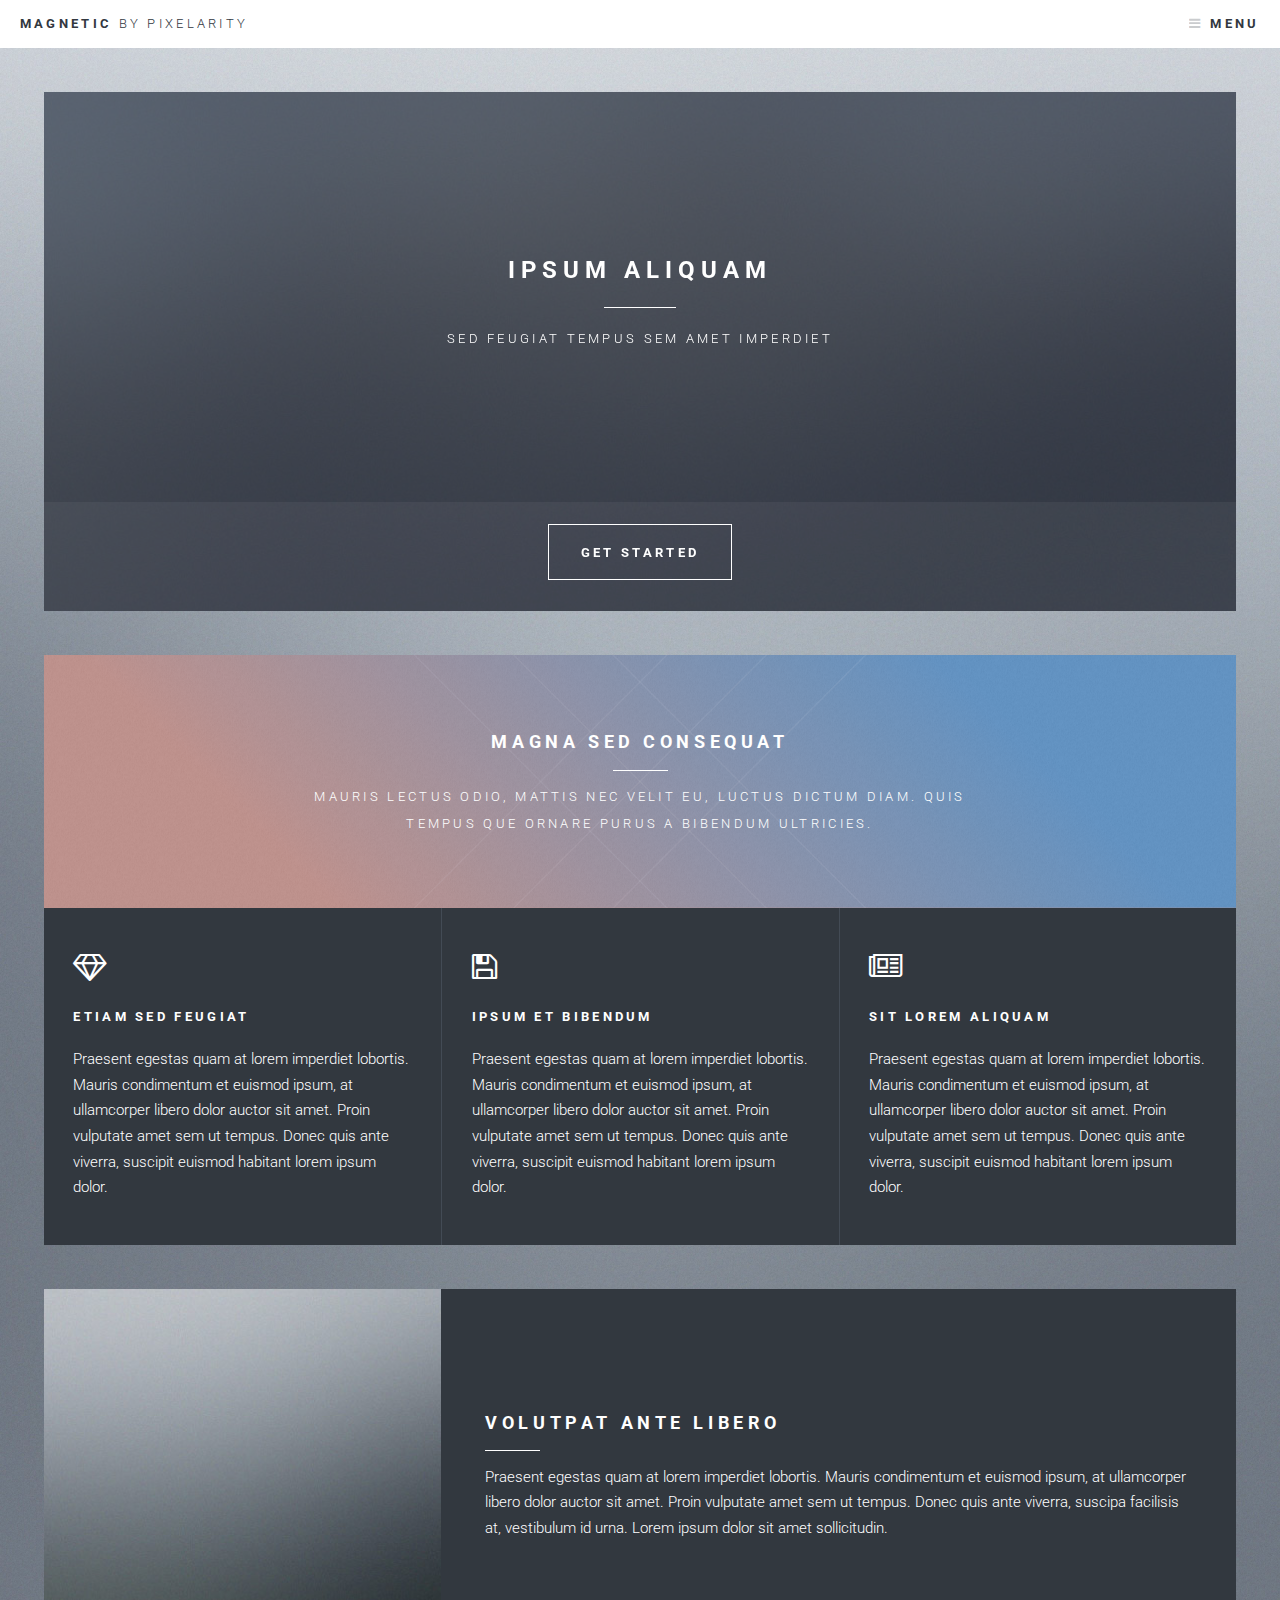
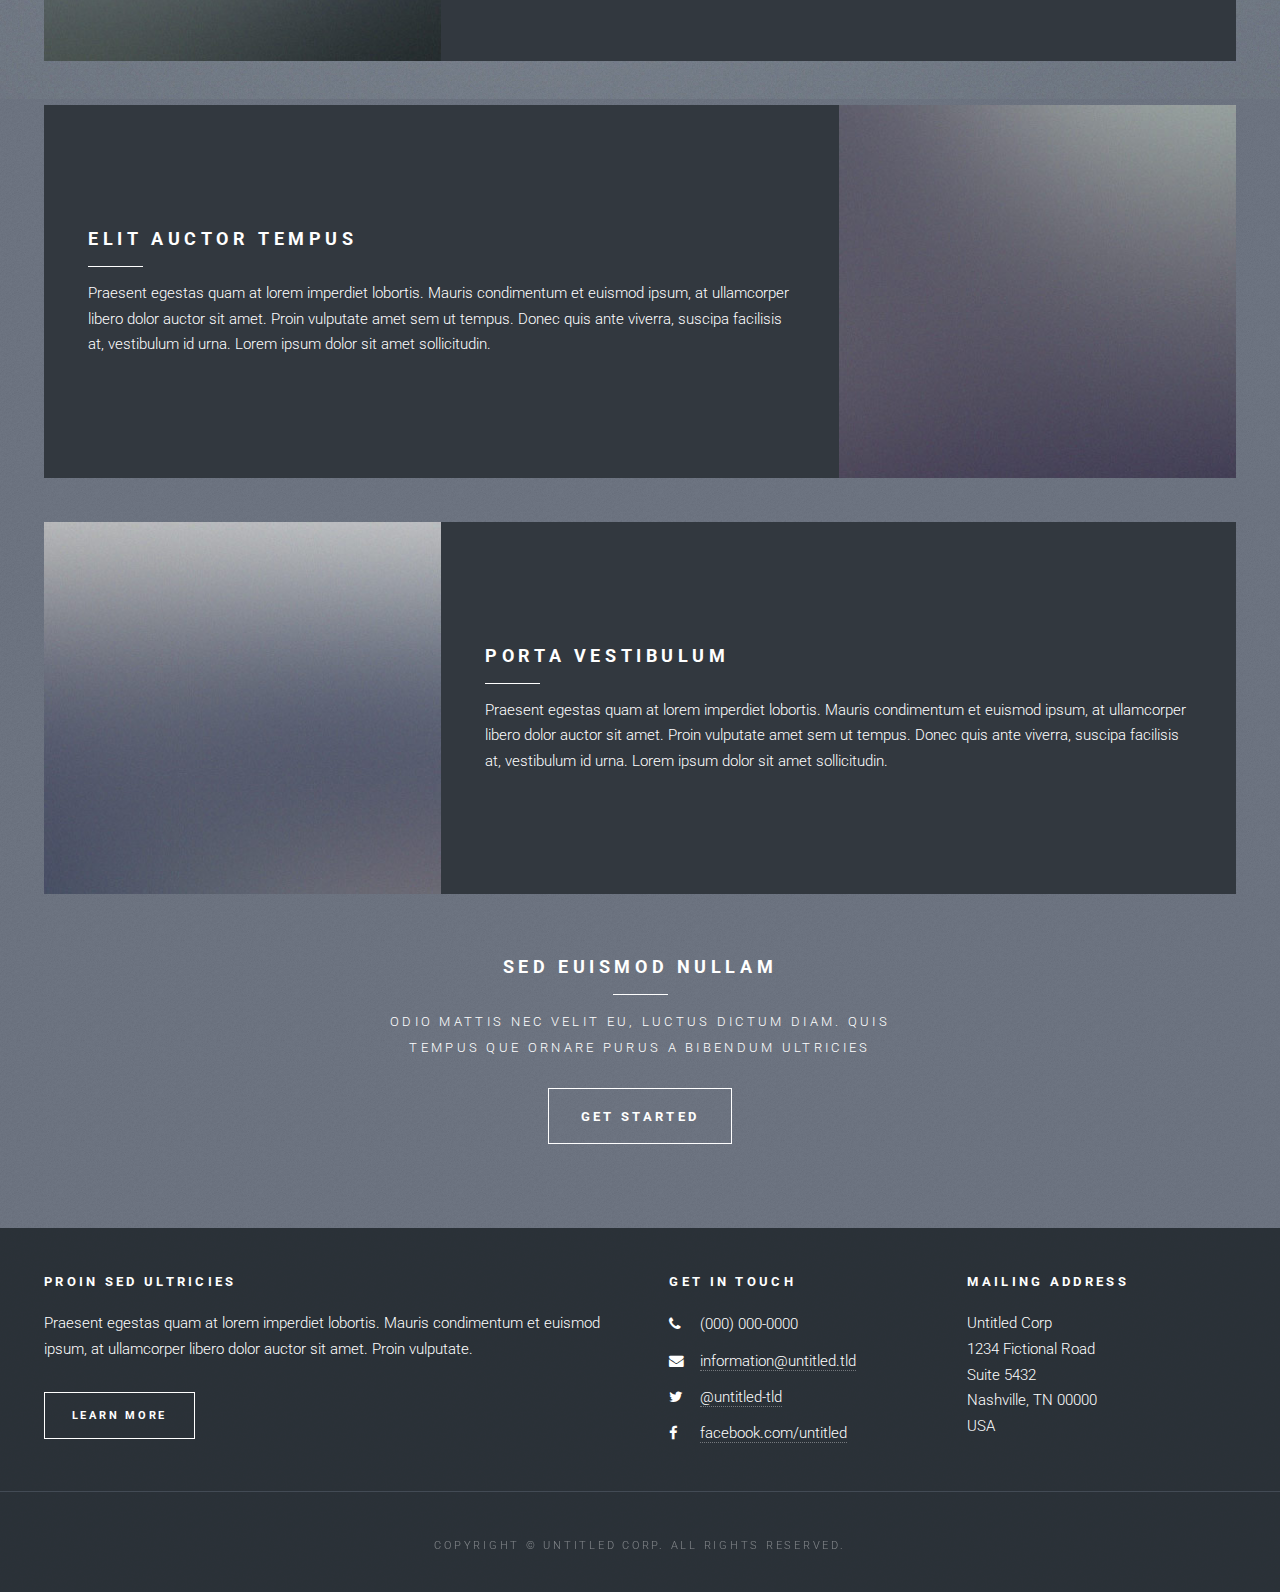
==== index.html @ cba14bc0 "initial commit" ====
<!DOCTYPE HTML>
<!--
	Magnetic by Pixelarity
	pixelarity.com | hello@pixelarity.com
	License: pixelarity.com/license
-->
<html>
	<head>
		<title>Untitled</title>
		<meta charset="utf-8" />
		<meta name="viewport" content="width=device-width, initial-scale=1" />
		<!--[if lte IE 8]><script src="assets/js/ie/html5shiv.js"></script><![endif]-->
		<link rel="stylesheet" href="assets/css/main.css" />
		<!--[if lte IE 8]><link rel="stylesheet" href="assets/css/ie8.css" /><![endif]-->
		<!--[if lte IE 9]><link rel="stylesheet" href="assets/css/ie9.css" /><![endif]-->
	</head>
	<body id="top">

		<!-- Page Wrapper -->
			<div id="page-wrapper">

				<!-- Header -->
					<header id="header">
						<h1><a href="index.html">Magnetic <span>by Pixelarity</span></a></h1>
						<nav>
							<a href="#menu">Menu</a>
						</nav>
					</header>

				<!-- Menu -->
					<nav id="menu">
						<div class="inner">
							<h2>Menu</h2>
							<ul class="links">
								<li><a href="index.html">Home</a></li>
								<li><a href="generic.html">Generic</a></li>
								<li><a href="elements.html">Elements</a></li>
								<li><a href="#">Log In</a></li>
								<li><a href="#">Sign Up</a></li>
							</ul>
						</div>
					</nav>

				<!-- Main -->
					<div id="main">

						<!-- Banner -->
							<section id="banner">
								<header>
									<h2>Ipsum aliquam</h2>
									<p>Sed feugiat tempus sem amet imperdiet</p>
								</header>
								<footer>
									<ul class="actions">
										<li><a href="#" class="button big">Get Started</a></li>
									</ul>
								</footer>
							</section>

						<!-- One -->
							<section id="one" class="features">
								<header class="major">
									<h2>Magna sed consequat</h2>
									<p>Mauris lectus odio, mattis nec velit eu, luctus dictum diam. Quis<br />
									tempus que ornare purus a bibendum ultricies.</p>
								</header>
								<div class="content">
									<section class="feature">
										<span class="icon major fa-diamond"></span>
										<h3>Etiam sed feugiat</h3>
										<p>Praesent egestas quam at lorem imperdiet lobortis. Mauris condimentum et euismod ipsum, at ullamcorper libero dolor auctor sit amet. Proin vulputate amet sem ut tempus. Donec quis ante viverra, suscipit euismod habitant lorem ipsum dolor.</p>
									</section>
									<section class="feature">
										<span class="icon major fa-save"></span>
										<h3>Ipsum et bibendum</h3>
										<p>Praesent egestas quam at lorem imperdiet lobortis. Mauris condimentum et euismod ipsum, at ullamcorper libero dolor auctor sit amet. Proin vulputate amet sem ut tempus. Donec quis ante viverra, suscipit euismod habitant lorem ipsum dolor.</p>
									</section>
									<section class="feature">
										<span class="icon major fa-newspaper-o"></span>
										<h3>Sit lorem aliquam</h3>
										<p>Praesent egestas quam at lorem imperdiet lobortis. Mauris condimentum et euismod ipsum, at ullamcorper libero dolor auctor sit amet. Proin vulputate amet sem ut tempus. Donec quis ante viverra, suscipit euismod habitant lorem ipsum dolor.</p>
									</section>
								</div>
							</section>

						<!-- Two -->
							<section id="two" class="spotlight">
								<div class="image"><img src="images/pic01.jpg" alt="" /></div><div class="content">
									<h2>Volutpat ante libero</h2>
									<p>Praesent egestas quam at lorem imperdiet lobortis. Mauris condimentum et euismod ipsum, at ullamcorper libero dolor auctor sit amet. Proin vulputate amet sem ut tempus. Donec quis ante viverra, suscipa facilisis at, vestibulum id urna. Lorem ipsum dolor sit amet sollicitudin.</p>
								</div>
							</section>

						<!-- Three -->
							<section id="three" class="spotlight alt">
								<div class="image"><img src="images/pic02.jpg" alt="" /></div><div class="content">
									<h2>Elit auctor tempus</h2>
									<p>Praesent egestas quam at lorem imperdiet lobortis. Mauris condimentum et euismod ipsum, at ullamcorper libero dolor auctor sit amet. Proin vulputate amet sem ut tempus. Donec quis ante viverra, suscipa facilisis at, vestibulum id urna. Lorem ipsum dolor sit amet sollicitudin.</p>
								</div>
							</section>

						<!-- Four -->
							<section id="four" class="spotlight">
								<div class="image"><img src="images/pic03.jpg" alt="" /></div><div class="content">
									<h2>Porta vestibulum</h2>
									<p>Praesent egestas quam at lorem imperdiet lobortis. Mauris condimentum et euismod ipsum, at ullamcorper libero dolor auctor sit amet. Proin vulputate amet sem ut tempus. Donec quis ante viverra, suscipa facilisis at, vestibulum id urna. Lorem ipsum dolor sit amet sollicitudin.</p>
								</div>
							</section>

						<!-- Five -->
							<section id="five" class="cta">
								<header>
									<h2>Sed euismod nullam</h2>
									<p>Odio mattis nec velit eu, luctus dictum diam. Quis<br />
									tempus que ornare purus a bibendum ultricies</p>
								</header>
								<ul class="actions">
									<li><a href="#" class="button big">Get Started</a></li>
								</ul>
							</section>

					</div>

				<!-- Footer -->
					<section id="footer">
						<div class="inner">
							<section class="about">
								<h3>Proin sed ultricies</h3>
								<p>Praesent egestas quam at lorem imperdiet lobortis. Mauris condimentum et euismod ipsum, at ullamcorper libero dolor auctor sit amet. Proin vulputate.</p>
								<ul class="actions">
									<li><a href="#" class="button">Learn More</a></li>
								</ul>
							</section>
							<section>
								<h3>Get in Touch</h3>
								<ul class="contact">
									<li class="fa-phone">(000) 000-0000</li>
									<li class="fa-envelope"><a href="#">information@untitled.tld</a></li>
									<li class="fa-twitter"><a href="#">@untitled-tld</a></li>
									<li class="fa-facebook"><a href="#">facebook.com/untitled</a></li>
								</ul>
							</section>
							<section>
								<h3>Mailing Address</h3>
								<p>Untitled Corp<br />
								1234 Fictional Road<br />
								Suite 5432<br />
								Nashville, TN 00000<br />
								USA</p>
							</section>
						</div>
						<div class="copyright">
							<p>Copyright &copy; Untitled Corp. All rights reserved.</p>
						</div>
					</section>

			</div>

		<!-- Scripts -->
			<script src="assets/js/jquery.min.js"></script>
			<script src="assets/js/skel.min.js"></script>
			<script src="assets/js/util.js"></script>
			<!--[if lte IE 8]><script src="assets/js/ie/respond.min.js"></script><![endif]-->
			<script src="assets/js/main.js"></script>

	</body>
</html>
---- assets/css/main.css ----
@import url(font-awesome.min.css);
@import url("https://fonts.googleapis.com/css?family=Roboto:300,700,300italic,700italic");

/*
	Magnetic by Pixelarity
	pixelarity.com | hello@pixelarity.com
	License: pixelarity.com/license
*/

/* Reset */

	html, body, div, span, applet, object, iframe, h1, h2, h3, h4, h5, h6, p, blockquote, pre, a, abbr, acronym, address, big, cite, code, del, dfn, em, img, ins, kbd, q, s, samp, small, strike, strong, sub, sup, tt, var, b, u, i, center, dl, dt, dd, ol, ul, li, fieldset, form, label, legend, table, caption, tbody, tfoot, thead, tr, th, td, article, aside, canvas, details, embed, figure, figcaption, footer, header, hgroup, menu, nav, output, ruby, section, summary, time, mark, audio, video {
		margin: 0;
		padding: 0;
		border: 0;
		font-size: 100%;
		font: inherit;
		vertical-align: baseline;
	}

	article, aside, details, figcaption, figure, footer, header, hgroup, menu, nav, section {
		display: block;
	}

	body {
		line-height: 1;
	}

	ol, ul {
		list-style: none;
	}

	blockquote, q {
		quotes: none;
	}

	blockquote:before, blockquote:after, q:before, q:after {
		content: '';
		content: none;
	}

	table {
		border-collapse: collapse;
		border-spacing: 0;
	}

	body {
		-webkit-text-size-adjust: none;
	}

/* Box Model */

	*, *:before, *:after {
		-moz-box-sizing: border-box;
		-webkit-box-sizing: border-box;
		box-sizing: border-box;
	}

/* Grid */

	.row {
		border-bottom: solid 1px transparent;
		-moz-box-sizing: border-box;
		-webkit-box-sizing: border-box;
		box-sizing: border-box;
	}

	.row > * {
		float: left;
		-moz-box-sizing: border-box;
		-webkit-box-sizing: border-box;
		box-sizing: border-box;
	}

	.row:after, .row:before {
		content: '';
		display: block;
		clear: both;
		height: 0;
	}

	.row.uniform > * > :first-child {
		margin-top: 0;
	}

	.row.uniform > * > :last-child {
		margin-bottom: 0;
	}

	.row.\30 \25 > * {
		padding: 0 0 0 0em;
	}

	.row.\30 \25 {
		margin: 0 0 -1px 0em;
	}

	.row.uniform.\30 \25 > * {
		padding: 0em 0 0 0em;
	}

	.row.uniform.\30 \25 {
		margin: 0em 0 -1px 0em;
	}

	.row > * {
		padding: 0 0 0 1.75em;
	}

	.row {
		margin: 0 0 -1px -1.75em;
	}

	.row.uniform > * {
		padding: 1.75em 0 0 1.75em;
	}

	.row.uniform {
		margin: -1.75em 0 -1px -1.75em;
	}

	.row.\32 00\25 > * {
		padding: 0 0 0 3.5em;
	}

	.row.\32 00\25 {
		margin: 0 0 -1px -3.5em;
	}

	.row.uniform.\32 00\25 > * {
		padding: 3.5em 0 0 3.5em;
	}

	.row.uniform.\32 00\25 {
		margin: -3.5em 0 -1px -3.5em;
	}

	.row.\31 50\25 > * {
		padding: 0 0 0 2.625em;
	}

	.row.\31 50\25 {
		margin: 0 0 -1px -2.625em;
	}

	.row.uniform.\31 50\25 > * {
		padding: 2.625em 0 0 2.625em;
	}

	.row.uniform.\31 50\25 {
		margin: -2.625em 0 -1px -2.625em;
	}

	.row.\35 0\25 > * {
		padding: 0 0 0 0.875em;
	}

	.row.\35 0\25 {
		margin: 0 0 -1px -0.875em;
	}

	.row.uniform.\35 0\25 > * {
		padding: 0.875em 0 0 0.875em;
	}

	.row.uniform.\35 0\25 {
		margin: -0.875em 0 -1px -0.875em;
	}

	.row.\32 5\25 > * {
		padding: 0 0 0 0.4375em;
	}

	.row.\32 5\25 {
		margin: 0 0 -1px -0.4375em;
	}

	.row.uniform.\32 5\25 > * {
		padding: 0.4375em 0 0 0.4375em;
	}

	.row.uniform.\32 5\25 {
		margin: -0.4375em 0 -1px -0.4375em;
	}

	.\31 2u, .\31 2u\24 {
		width: 100%;
		clear: none;
		margin-left: 0;
	}

	.\31 1u, .\31 1u\24 {
		width: 91.6666666667%;
		clear: none;
		margin-left: 0;
	}

	.\31 0u, .\31 0u\24 {
		width: 83.3333333333%;
		clear: none;
		margin-left: 0;
	}

	.\39 u, .\39 u\24 {
		width: 75%;
		clear: none;
		margin-left: 0;
	}

	.\38 u, .\38 u\24 {
		width: 66.6666666667%;
		clear: none;
		margin-left: 0;
	}

	.\37 u, .\37 u\24 {
		width: 58.3333333333%;
		clear: none;
		margin-left: 0;
	}

	.\36 u, .\36 u\24 {
		width: 50%;
		clear: none;
		margin-left: 0;
	}

	.\35 u, .\35 u\24 {
		width: 41.6666666667%;
		clear: none;
		margin-left: 0;
	}

	.\34 u, .\34 u\24 {
		width: 33.3333333333%;
		clear: none;
		margin-left: 0;
	}

	.\33 u, .\33 u\24 {
		width: 25%;
		clear: none;
		margin-left: 0;
	}

	.\32 u, .\32 u\24 {
		width: 16.6666666667%;
		clear: none;
		margin-left: 0;
	}

	.\31 u, .\31 u\24 {
		width: 8.3333333333%;
		clear: none;
		margin-left: 0;
	}

	.\31 2u\24 + *,
	.\31 1u\24 + *,
	.\31 0u\24 + *,
	.\39 u\24 + *,
	.\38 u\24 + *,
	.\37 u\24 + *,
	.\36 u\24 + *,
	.\35 u\24 + *,
	.\34 u\24 + *,
	.\33 u\24 + *,
	.\32 u\24 + *,
	.\31 u\24 + * {
		clear: left;
	}

	.\-11u {
		margin-left: 91.66667%;
	}

	.\-10u {
		margin-left: 83.33333%;
	}

	.\-9u {
		margin-left: 75%;
	}

	.\-8u {
		margin-left: 66.66667%;
	}

	.\-7u {
		margin-left: 58.33333%;
	}

	.\-6u {
		margin-left: 50%;
	}

	.\-5u {
		margin-left: 41.66667%;
	}

	.\-4u {
		margin-left: 33.33333%;
	}

	.\-3u {
		margin-left: 25%;
	}

	.\-2u {
		margin-left: 16.66667%;
	}

	.\-1u {
		margin-left: 8.33333%;
	}

	@media screen and (max-width: 1680px) {

		.row > * {
			padding: 0 0 0 1.75em;
		}

		.row {
			margin: 0 0 -1px -1.75em;
		}

		.row.uniform > * {
			padding: 1.75em 0 0 1.75em;
		}

		.row.uniform {
			margin: -1.75em 0 -1px -1.75em;
		}

		.row.\32 00\25 > * {
			padding: 0 0 0 3.5em;
		}

		.row.\32 00\25 {
			margin: 0 0 -1px -3.5em;
		}

		.row.uniform.\32 00\25 > * {
			padding: 3.5em 0 0 3.5em;
		}

		.row.uniform.\32 00\25 {
			margin: -3.5em 0 -1px -3.5em;
		}

		.row.\31 50\25 > * {
			padding: 0 0 0 2.625em;
		}

		.row.\31 50\25 {
			margin: 0 0 -1px -2.625em;
		}

		.row.uniform.\31 50\25 > * {
			padding: 2.625em 0 0 2.625em;
		}

		.row.uniform.\31 50\25 {
			margin: -2.625em 0 -1px -2.625em;
		}

		.row.\35 0\25 > * {
			padding: 0 0 0 0.875em;
		}

		.row.\35 0\25 {
			margin: 0 0 -1px -0.875em;
		}

		.row.uniform.\35 0\25 > * {
			padding: 0.875em 0 0 0.875em;
		}

		.row.uniform.\35 0\25 {
			margin: -0.875em 0 -1px -0.875em;
		}

		.row.\32 5\25 > * {
			padding: 0 0 0 0.4375em;
		}

		.row.\32 5\25 {
			margin: 0 0 -1px -0.4375em;
		}

		.row.uniform.\32 5\25 > * {
			padding: 0.4375em 0 0 0.4375em;
		}

		.row.uniform.\32 5\25 {
			margin: -0.4375em 0 -1px -0.4375em;
		}

		.\31 2u\28xlarge\29, .\31 2u\24\28xlarge\29 {
			width: 100%;
			clear: none;
			margin-left: 0;
		}

		.\31 1u\28xlarge\29, .\31 1u\24\28xlarge\29 {
			width: 91.6666666667%;
			clear: none;
			margin-left: 0;
		}

		.\31 0u\28xlarge\29, .\31 0u\24\28xlarge\29 {
			width: 83.3333333333%;
			clear: none;
			margin-left: 0;
		}

		.\39 u\28xlarge\29, .\39 u\24\28xlarge\29 {
			width: 75%;
			clear: none;
			margin-left: 0;
		}

		.\38 u\28xlarge\29, .\38 u\24\28xlarge\29 {
			width: 66.6666666667%;
			clear: none;
			margin-left: 0;
		}

		.\37 u\28xlarge\29, .\37 u\24\28xlarge\29 {
			width: 58.3333333333%;
			clear: none;
			margin-left: 0;
		}

		.\36 u\28xlarge\29, .\36 u\24\28xlarge\29 {
			width: 50%;
			clear: none;
			margin-left: 0;
		}

		.\35 u\28xlarge\29, .\35 u\24\28xlarge\29 {
			width: 41.6666666667%;
			clear: none;
			margin-left: 0;
		}

		.\34 u\28xlarge\29, .\34 u\24\28xlarge\29 {
			width: 33.3333333333%;
			clear: none;
			margin-left: 0;
		}

		.\33 u\28xlarge\29, .\33 u\24\28xlarge\29 {
			width: 25%;
			clear: none;
			margin-left: 0;
		}

		.\32 u\28xlarge\29, .\32 u\24\28xlarge\29 {
			width: 16.6666666667%;
			clear: none;
			margin-left: 0;
		}

		.\31 u\28xlarge\29, .\31 u\24\28xlarge\29 {
			width: 8.3333333333%;
			clear: none;
			margin-left: 0;
		}

		.\31 2u\24\28xlarge\29 + *,
		.\31 1u\24\28xlarge\29 + *,
		.\31 0u\24\28xlarge\29 + *,
		.\39 u\24\28xlarge\29 + *,
		.\38 u\24\28xlarge\29 + *,
		.\37 u\24\28xlarge\29 + *,
		.\36 u\24\28xlarge\29 + *,
		.\35 u\24\28xlarge\29 + *,
		.\34 u\24\28xlarge\29 + *,
		.\33 u\24\28xlarge\29 + *,
		.\32 u\24\28xlarge\29 + *,
		.\31 u\24\28xlarge\29 + * {
			clear: left;
		}

		.\-11u\28xlarge\29 {
			margin-left: 91.66667%;
		}

		.\-10u\28xlarge\29 {
			margin-left: 83.33333%;
		}

		.\-9u\28xlarge\29 {
			margin-left: 75%;
		}

		.\-8u\28xlarge\29 {
			margin-left: 66.66667%;
		}

		.\-7u\28xlarge\29 {
			margin-left: 58.33333%;
		}

		.\-6u\28xlarge\29 {
			margin-left: 50%;
		}

		.\-5u\28xlarge\29 {
			margin-left: 41.66667%;
		}

		.\-4u\28xlarge\29 {
			margin-left: 33.33333%;
		}

		.\-3u\28xlarge\29 {
			margin-left: 25%;
		}

		.\-2u\28xlarge\29 {
			margin-left: 16.66667%;
		}

		.\-1u\28xlarge\29 {
			margin-left: 8.33333%;
		}

	}

	@media screen and (max-width: 1280px) {

		.row > * {
			padding: 0 0 0 1.75em;
		}

		.row {
			margin: 0 0 -1px -1.75em;
		}

		.row.uniform > * {
			padding: 1.75em 0 0 1.75em;
		}

		.row.uniform {
			margin: -1.75em 0 -1px -1.75em;
		}

		.row.\32 00\25 > * {
			padding: 0 0 0 3.5em;
		}

		.row.\32 00\25 {
			margin: 0 0 -1px -3.5em;
		}

		.row.uniform.\32 00\25 > * {
			padding: 3.5em 0 0 3.5em;
		}

		.row.uniform.\32 00\25 {
			margin: -3.5em 0 -1px -3.5em;
		}

		.row.\31 50\25 > * {
			padding: 0 0 0 2.625em;
		}

		.row.\31 50\25 {
			margin: 0 0 -1px -2.625em;
		}

		.row.uniform.\31 50\25 > * {
			padding: 2.625em 0 0 2.625em;
		}

		.row.uniform.\31 50\25 {
			margin: -2.625em 0 -1px -2.625em;
		}

		.row.\35 0\25 > * {
			padding: 0 0 0 0.875em;
		}

		.row.\35 0\25 {
			margin: 0 0 -1px -0.875em;
		}

		.row.uniform.\35 0\25 > * {
			padding: 0.875em 0 0 0.875em;
		}

		.row.uniform.\35 0\25 {
			margin: -0.875em 0 -1px -0.875em;
		}

		.row.\32 5\25 > * {
			padding: 0 0 0 0.4375em;
		}

		.row.\32 5\25 {
			margin: 0 0 -1px -0.4375em;
		}

		.row.uniform.\32 5\25 > * {
			padding: 0.4375em 0 0 0.4375em;
		}

		.row.uniform.\32 5\25 {
			margin: -0.4375em 0 -1px -0.4375em;
		}

		.\31 2u\28large\29, .\31 2u\24\28large\29 {
			width: 100%;
			clear: none;
			margin-left: 0;
		}

		.\31 1u\28large\29, .\31 1u\24\28large\29 {
			width: 91.6666666667%;
			clear: none;
			margin-left: 0;
		}

		.\31 0u\28large\29, .\31 0u\24\28large\29 {
			width: 83.3333333333%;
			clear: none;
			margin-left: 0;
		}

		.\39 u\28large\29, .\39 u\24\28large\29 {
			width: 75%;
			clear: none;
			margin-left: 0;
		}

		.\38 u\28large\29, .\38 u\24\28large\29 {
			width: 66.6666666667%;
			clear: none;
			margin-left: 0;
		}

		.\37 u\28large\29, .\37 u\24\28large\29 {
			width: 58.3333333333%;
			clear: none;
			margin-left: 0;
		}

		.\36 u\28large\29, .\36 u\24\28large\29 {
			width: 50%;
			clear: none;
			margin-left: 0;
		}

		.\35 u\28large\29, .\35 u\24\28large\29 {
			width: 41.6666666667%;
			clear: none;
			margin-left: 0;
		}

		.\34 u\28large\29, .\34 u\24\28large\29 {
			width: 33.3333333333%;
			clear: none;
			margin-left: 0;
		}

		.\33 u\28large\29, .\33 u\24\28large\29 {
			width: 25%;
			clear: none;
			margin-left: 0;
		}

		.\32 u\28large\29, .\32 u\24\28large\29 {
			width: 16.6666666667%;
			clear: none;
			margin-left: 0;
		}

		.\31 u\28large\29, .\31 u\24\28large\29 {
			width: 8.3333333333%;
			clear: none;
			margin-left: 0;
		}

		.\31 2u\24\28large\29 + *,
		.\31 1u\24\28large\29 + *,
		.\31 0u\24\28large\29 + *,
		.\39 u\24\28large\29 + *,
		.\38 u\24\28large\29 + *,
		.\37 u\24\28large\29 + *,
		.\36 u\24\28large\29 + *,
		.\35 u\24\28large\29 + *,
		.\34 u\24\28large\29 + *,
		.\33 u\24\28large\29 + *,
		.\32 u\24\28large\29 + *,
		.\31 u\24\28large\29 + * {
			clear: left;
		}

		.\-11u\28large\29 {
			margin-left: 91.66667%;
		}

		.\-10u\28large\29 {
			margin-left: 83.33333%;
		}

		.\-9u\28large\29 {
			margin-left: 75%;
		}

		.\-8u\28large\29 {
			margin-left: 66.66667%;
		}

		.\-7u\28large\29 {
			margin-left: 58.33333%;
		}

		.\-6u\28large\29 {
			margin-left: 50%;
		}

		.\-5u\28large\29 {
			margin-left: 41.66667%;
		}

		.\-4u\28large\29 {
			margin-left: 33.33333%;
		}

		.\-3u\28large\29 {
			margin-left: 25%;
		}

		.\-2u\28large\29 {
			margin-left: 16.66667%;
		}

		.\-1u\28large\29 {
			margin-left: 8.33333%;
		}

	}

	@media screen and (max-width: 980px) {

		.row > * {
			padding: 0 0 0 1.75em;
		}

		.row {
			margin: 0 0 -1px -1.75em;
		}

		.row.uniform > * {
			padding: 1.75em 0 0 1.75em;
		}

		.row.uniform {
			margin: -1.75em 0 -1px -1.75em;
		}

		.row.\32 00\25 > * {
			padding: 0 0 0 3.5em;
		}

		.row.\32 00\25 {
			margin: 0 0 -1px -3.5em;
		}

		.row.uniform.\32 00\25 > * {
			padding: 3.5em 0 0 3.5em;
		}

		.row.uniform.\32 00\25 {
			margin: -3.5em 0 -1px -3.5em;
		}

		.row.\31 50\25 > * {
			padding: 0 0 0 2.625em;
		}

		.row.\31 50\25 {
			margin: 0 0 -1px -2.625em;
		}

		.row.uniform.\31 50\25 > * {
			padding: 2.625em 0 0 2.625em;
		}

		.row.uniform.\31 50\25 {
			margin: -2.625em 0 -1px -2.625em;
		}

		.row.\35 0\25 > * {
			padding: 0 0 0 0.875em;
		}

		.row.\35 0\25 {
			margin: 0 0 -1px -0.875em;
		}

		.row.uniform.\35 0\25 > * {
			padding: 0.875em 0 0 0.875em;
		}

		.row.uniform.\35 0\25 {
			margin: -0.875em 0 -1px -0.875em;
		}

		.row.\32 5\25 > * {
			padding: 0 0 0 0.4375em;
		}

		.row.\32 5\25 {
			margin: 0 0 -1px -0.4375em;
		}

		.row.uniform.\32 5\25 > * {
			padding: 0.4375em 0 0 0.4375em;
		}

		.row.uniform.\32 5\25 {
			margin: -0.4375em 0 -1px -0.4375em;
		}

		.\31 2u\28medium\29, .\31 2u\24\28medium\29 {
			width: 100%;
			clear: none;
			margin-left: 0;
		}

		.\31 1u\28medium\29, .\31 1u\24\28medium\29 {
			width: 91.6666666667%;
			clear: none;
			margin-left: 0;
		}

		.\31 0u\28medium\29, .\31 0u\24\28medium\29 {
			width: 83.3333333333%;
			clear: none;
			margin-left: 0;
		}

		.\39 u\28medium\29, .\39 u\24\28medium\29 {
			width: 75%;
			clear: none;
			margin-left: 0;
		}

		.\38 u\28medium\29, .\38 u\24\28medium\29 {
			width: 66.6666666667%;
			clear: none;
			margin-left: 0;
		}

		.\37 u\28medium\29, .\37 u\24\28medium\29 {
			width: 58.3333333333%;
			clear: none;
			margin-left: 0;
		}

		.\36 u\28medium\29, .\36 u\24\28medium\29 {
			width: 50%;
			clear: none;
			margin-left: 0;
		}

		.\35 u\28medium\29, .\35 u\24\28medium\29 {
			width: 41.6666666667%;
			clear: none;
			margin-left: 0;
		}

		.\34 u\28medium\29, .\34 u\24\28medium\29 {
			width: 33.3333333333%;
			clear: none;
			margin-left: 0;
		}

		.\33 u\28medium\29, .\33 u\24\28medium\29 {
			width: 25%;
			clear: none;
			margin-left: 0;
		}

		.\32 u\28medium\29, .\32 u\24\28medium\29 {
			width: 16.6666666667%;
			clear: none;
			margin-left: 0;
		}

		.\31 u\28medium\29, .\31 u\24\28medium\29 {
			width: 8.3333333333%;
			clear: none;
			margin-left: 0;
		}

		.\31 2u\24\28medium\29 + *,
		.\31 1u\24\28medium\29 + *,
		.\31 0u\24\28medium\29 + *,
		.\39 u\24\28medium\29 + *,
		.\38 u\24\28medium\29 + *,
		.\37 u\24\28medium\29 + *,
		.\36 u\24\28medium\29 + *,
		.\35 u\24\28medium\29 + *,
		.\34 u\24\28medium\29 + *,
		.\33 u\24\28medium\29 + *,
		.\32 u\24\28medium\29 + *,
		.\31 u\24\28medium\29 + * {
			clear: left;
		}

		.\-11u\28medium\29 {
			margin-left: 91.66667%;
		}

		.\-10u\28medium\29 {
			margin-left: 83.33333%;
		}

		.\-9u\28medium\29 {
			margin-left: 75%;
		}

		.\-8u\28medium\29 {
			margin-left: 66.66667%;
		}

		.\-7u\28medium\29 {
			margin-left: 58.33333%;
		}

		.\-6u\28medium\29 {
			margin-left: 50%;
		}

		.\-5u\28medium\29 {
			margin-left: 41.66667%;
		}

		.\-4u\28medium\29 {
			margin-left: 33.33333%;
		}

		.\-3u\28medium\29 {
			margin-left: 25%;
		}

		.\-2u\28medium\29 {
			margin-left: 16.66667%;
		}

		.\-1u\28medium\29 {
			margin-left: 8.33333%;
		}

	}

	@media screen and (max-width: 736px) {

		.row > * {
			padding: 0 0 0 1.75em;
		}

		.row {
			margin: 0 0 -1px -1.75em;
		}

		.row.uniform > * {
			padding: 1.75em 0 0 1.75em;
		}

		.row.uniform {
			margin: -1.75em 0 -1px -1.75em;
		}

		.row.\32 00\25 > * {
			padding: 0 0 0 3.5em;
		}

		.row.\32 00\25 {
			margin: 0 0 -1px -3.5em;
		}

		.row.uniform.\32 00\25 > * {
			padding: 3.5em 0 0 3.5em;
		}

		.row.uniform.\32 00\25 {
			margin: -3.5em 0 -1px -3.5em;
		}

		.row.\31 50\25 > * {
			padding: 0 0 0 2.625em;
		}

		.row.\31 50\25 {
			margin: 0 0 -1px -2.625em;
		}

		.row.uniform.\31 50\25 > * {
			padding: 2.625em 0 0 2.625em;
		}

		.row.uniform.\31 50\25 {
			margin: -2.625em 0 -1px -2.625em;
		}

		.row.\35 0\25 > * {
			padding: 0 0 0 0.875em;
		}

		.row.\35 0\25 {
			margin: 0 0 -1px -0.875em;
		}

		.row.uniform.\35 0\25 > * {
			padding: 0.875em 0 0 0.875em;
		}

		.row.uniform.\35 0\25 {
			margin: -0.875em 0 -1px -0.875em;
		}

		.row.\32 5\25 > * {
			padding: 0 0 0 0.4375em;
		}

		.row.\32 5\25 {
			margin: 0 0 -1px -0.4375em;
		}

		.row.uniform.\32 5\25 > * {
			padding: 0.4375em 0 0 0.4375em;
		}

		.row.uniform.\32 5\25 {
			margin: -0.4375em 0 -1px -0.4375em;
		}

		.\31 2u\28small\29, .\31 2u\24\28small\29 {
			width: 100%;
			clear: none;
			margin-left: 0;
		}

		.\31 1u\28small\29, .\31 1u\24\28small\29 {
			width: 91.6666666667%;
			clear: none;
			margin-left: 0;
		}

		.\31 0u\28small\29, .\31 0u\24\28small\29 {
			width: 83.3333333333%;
			clear: none;
			margin-left: 0;
		}

		.\39 u\28small\29, .\39 u\24\28small\29 {
			width: 75%;
			clear: none;
			margin-left: 0;
		}

		.\38 u\28small\29, .\38 u\24\28small\29 {
			width: 66.6666666667%;
			clear: none;
			margin-left: 0;
		}

		.\37 u\28small\29, .\37 u\24\28small\29 {
			width: 58.3333333333%;
			clear: none;
			margin-left: 0;
		}

		.\36 u\28small\29, .\36 u\24\28small\29 {
			width: 50%;
			clear: none;
			margin-left: 0;
		}

		.\35 u\28small\29, .\35 u\24\28small\29 {
			width: 41.6666666667%;
			clear: none;
			margin-left: 0;
		}

		.\34 u\28small\29, .\34 u\24\28small\29 {
			width: 33.3333333333%;
			clear: none;
			margin-left: 0;
		}

		.\33 u\28small\29, .\33 u\24\28small\29 {
			width: 25%;
			clear: none;
			margin-left: 0;
		}

		.\32 u\28small\29, .\32 u\24\28small\29 {
			width: 16.6666666667%;
			clear: none;
			margin-left: 0;
		}

		.\31 u\28small\29, .\31 u\24\28small\29 {
			width: 8.3333333333%;
			clear: none;
			margin-left: 0;
		}

		.\31 2u\24\28small\29 + *,
		.\31 1u\24\28small\29 + *,
		.\31 0u\24\28small\29 + *,
		.\39 u\24\28small\29 + *,
		.\38 u\24\28small\29 + *,
		.\37 u\24\28small\29 + *,
		.\36 u\24\28small\29 + *,
		.\35 u\24\28small\29 + *,
		.\34 u\24\28small\29 + *,
		.\33 u\24\28small\29 + *,
		.\32 u\24\28small\29 + *,
		.\31 u\24\28small\29 + * {
			clear: left;
		}

		.\-11u\28small\29 {
			margin-left: 91.66667%;
		}

		.\-10u\28small\29 {
			margin-left: 83.33333%;
		}

		.\-9u\28small\29 {
			margin-left: 75%;
		}

		.\-8u\28small\29 {
			margin-left: 66.66667%;
		}

		.\-7u\28small\29 {
			margin-left: 58.33333%;
		}

		.\-6u\28small\29 {
			margin-left: 50%;
		}

		.\-5u\28small\29 {
			margin-left: 41.66667%;
		}

		.\-4u\28small\29 {
			margin-left: 33.33333%;
		}

		.\-3u\28small\29 {
			margin-left: 25%;
		}

		.\-2u\28small\29 {
			margin-left: 16.66667%;
		}

		.\-1u\28small\29 {
			margin-left: 8.33333%;
		}

	}

	@media screen and (max-width: 480px) {

		.row > * {
			padding: 0 0 0 1.25em;
		}

		.row {
			margin: 0 0 -1px -1.25em;
		}

		.row.uniform > * {
			padding: 1.25em 0 0 1.25em;
		}

		.row.uniform {
			margin: -1.25em 0 -1px -1.25em;
		}

		.row.\32 00\25 > * {
			padding: 0 0 0 2.5em;
		}

		.row.\32 00\25 {
			margin: 0 0 -1px -2.5em;
		}

		.row.uniform.\32 00\25 > * {
			padding: 2.5em 0 0 2.5em;
		}

		.row.uniform.\32 00\25 {
			margin: -2.5em 0 -1px -2.5em;
		}

		.row.\31 50\25 > * {
			padding: 0 0 0 1.875em;
		}

		.row.\31 50\25 {
			margin: 0 0 -1px -1.875em;
		}

		.row.uniform.\31 50\25 > * {
			padding: 1.875em 0 0 1.875em;
		}

		.row.uniform.\31 50\25 {
			margin: -1.875em 0 -1px -1.875em;
		}

		.row.\35 0\25 > * {
			padding: 0 0 0 0.625em;
		}

		.row.\35 0\25 {
			margin: 0 0 -1px -0.625em;
		}

		.row.uniform.\35 0\25 > * {
			padding: 0.625em 0 0 0.625em;
		}

		.row.uniform.\35 0\25 {
			margin: -0.625em 0 -1px -0.625em;
		}

		.row.\32 5\25 > * {
			padding: 0 0 0 0.3125em;
		}

		.row.\32 5\25 {
			margin: 0 0 -1px -0.3125em;
		}

		.row.uniform.\32 5\25 > * {
			padding: 0.3125em 0 0 0.3125em;
		}

		.row.uniform.\32 5\25 {
			margin: -0.3125em 0 -1px -0.3125em;
		}

		.\31 2u\28xsmall\29, .\31 2u\24\28xsmall\29 {
			width: 100%;
			clear: none;
			margin-left: 0;
		}

		.\31 1u\28xsmall\29, .\31 1u\24\28xsmall\29 {
			width: 91.6666666667%;
			clear: none;
			margin-left: 0;
		}

		.\31 0u\28xsmall\29, .\31 0u\24\28xsmall\29 {
			width: 83.3333333333%;
			clear: none;
			margin-left: 0;
		}

		.\39 u\28xsmall\29, .\39 u\24\28xsmall\29 {
			width: 75%;
			clear: none;
			margin-left: 0;
		}

		.\38 u\28xsmall\29, .\38 u\24\28xsmall\29 {
			width: 66.6666666667%;
			clear: none;
			margin-left: 0;
		}

		.\37 u\28xsmall\29, .\37 u\24\28xsmall\29 {
			width: 58.3333333333%;
			clear: none;
			margin-left: 0;
		}

		.\36 u\28xsmall\29, .\36 u\24\28xsmall\29 {
			width: 50%;
			clear: none;
			margin-left: 0;
		}

		.\35 u\28xsmall\29, .\35 u\24\28xsmall\29 {
			width: 41.6666666667%;
			clear: none;
			margin-left: 0;
		}

		.\34 u\28xsmall\29, .\34 u\24\28xsmall\29 {
			width: 33.3333333333%;
			clear: none;
			margin-left: 0;
		}

		.\33 u\28xsmall\29, .\33 u\24\28xsmall\29 {
			width: 25%;
			clear: none;
			margin-left: 0;
		}

		.\32 u\28xsmall\29, .\32 u\24\28xsmall\29 {
			width: 16.6666666667%;
			clear: none;
			margin-left: 0;
		}

		.\31 u\28xsmall\29, .\31 u\24\28xsmall\29 {
			width: 8.3333333333%;
			clear: none;
			margin-left: 0;
		}

		.\31 2u\24\28xsmall\29 + *,
		.\31 1u\24\28xsmall\29 + *,
		.\31 0u\24\28xsmall\29 + *,
		.\39 u\24\28xsmall\29 + *,
		.\38 u\24\28xsmall\29 + *,
		.\37 u\24\28xsmall\29 + *,
		.\36 u\24\28xsmall\29 + *,
		.\35 u\24\28xsmall\29 + *,
		.\34 u\24\28xsmall\29 + *,
		.\33 u\24\28xsmall\29 + *,
		.\32 u\24\28xsmall\29 + *,
		.\31 u\24\28xsmall\29 + * {
			clear: left;
		}

		.\-11u\28xsmall\29 {
			margin-left: 91.66667%;
		}

		.\-10u\28xsmall\29 {
			margin-left: 83.33333%;
		}

		.\-9u\28xsmall\29 {
			margin-left: 75%;
		}

		.\-8u\28xsmall\29 {
			margin-left: 66.66667%;
		}

		.\-7u\28xsmall\29 {
			margin-left: 58.33333%;
		}

		.\-6u\28xsmall\29 {
			margin-left: 50%;
		}

		.\-5u\28xsmall\29 {
			margin-left: 41.66667%;
		}

		.\-4u\28xsmall\29 {
			margin-left: 33.33333%;
		}

		.\-3u\28xsmall\29 {
			margin-left: 25%;
		}

		.\-2u\28xsmall\29 {
			margin-left: 16.66667%;
		}

		.\-1u\28xsmall\29 {
			margin-left: 8.33333%;
		}

	}

	@media screen and (max-width: 360px) {

		.row > * {
			padding: 0 0 0 1.25em;
		}

		.row {
			margin: 0 0 -1px -1.25em;
		}

		.row.uniform > * {
			padding: 1.25em 0 0 1.25em;
		}

		.row.uniform {
			margin: -1.25em 0 -1px -1.25em;
		}

		.row.\32 00\25 > * {
			padding: 0 0 0 2.5em;
		}

		.row.\32 00\25 {
			margin: 0 0 -1px -2.5em;
		}

		.row.uniform.\32 00\25 > * {
			padding: 2.5em 0 0 2.5em;
		}

		.row.uniform.\32 00\25 {
			margin: -2.5em 0 -1px -2.5em;
		}

		.row.\31 50\25 > * {
			padding: 0 0 0 1.875em;
		}

		.row.\31 50\25 {
			margin: 0 0 -1px -1.875em;
		}

		.row.uniform.\31 50\25 > * {
			padding: 1.875em 0 0 1.875em;
		}

		.row.uniform.\31 50\25 {
			margin: -1.875em 0 -1px -1.875em;
		}

		.row.\35 0\25 > * {
			padding: 0 0 0 0.625em;
		}

		.row.\35 0\25 {
			margin: 0 0 -1px -0.625em;
		}

		.row.uniform.\35 0\25 > * {
			padding: 0.625em 0 0 0.625em;
		}

		.row.uniform.\35 0\25 {
			margin: -0.625em 0 -1px -0.625em;
		}

		.row.\32 5\25 > * {
			padding: 0 0 0 0.3125em;
		}

		.row.\32 5\25 {
			margin: 0 0 -1px -0.3125em;
		}

		.row.uniform.\32 5\25 > * {
			padding: 0.3125em 0 0 0.3125em;
		}

		.row.uniform.\32 5\25 {
			margin: -0.3125em 0 -1px -0.3125em;
		}

		.\31 2u\28xxsmall\29, .\31 2u\24\28xxsmall\29 {
			width: 100%;
			clear: none;
			margin-left: 0;
		}

		.\31 1u\28xxsmall\29, .\31 1u\24\28xxsmall\29 {
			width: 91.6666666667%;
			clear: none;
			margin-left: 0;
		}

		.\31 0u\28xxsmall\29, .\31 0u\24\28xxsmall\29 {
			width: 83.3333333333%;
			clear: none;
			margin-left: 0;
		}

		.\39 u\28xxsmall\29, .\39 u\24\28xxsmall\29 {
			width: 75%;
			clear: none;
			margin-left: 0;
		}

		.\38 u\28xxsmall\29, .\38 u\24\28xxsmall\29 {
			width: 66.6666666667%;
			clear: none;
			margin-left: 0;
		}

		.\37 u\28xxsmall\29, .\37 u\24\28xxsmall\29 {
			width: 58.3333333333%;
			clear: none;
			margin-left: 0;
		}

		.\36 u\28xxsmall\29, .\36 u\24\28xxsmall\29 {
			width: 50%;
			clear: none;
			margin-left: 0;
		}

		.\35 u\28xxsmall\29, .\35 u\24\28xxsmall\29 {
			width: 41.6666666667%;
			clear: none;
			margin-left: 0;
		}

		.\34 u\28xxsmall\29, .\34 u\24\28xxsmall\29 {
			width: 33.3333333333%;
			clear: none;
			margin-left: 0;
		}

		.\33 u\28xxsmall\29, .\33 u\24\28xxsmall\29 {
			width: 25%;
			clear: none;
			margin-left: 0;
		}

		.\32 u\28xxsmall\29, .\32 u\24\28xxsmall\29 {
			width: 16.6666666667%;
			clear: none;
			margin-left: 0;
		}

		.\31 u\28xxsmall\29, .\31 u\24\28xxsmall\29 {
			width: 8.3333333333%;
			clear: none;
			margin-left: 0;
		}

		.\31 2u\24\28xxsmall\29 + *,
		.\31 1u\24\28xxsmall\29 + *,
		.\31 0u\24\28xxsmall\29 + *,
		.\39 u\24\28xxsmall\29 + *,
		.\38 u\24\28xxsmall\29 + *,
		.\37 u\24\28xxsmall\29 + *,
		.\36 u\24\28xxsmall\29 + *,
		.\35 u\24\28xxsmall\29 + *,
		.\34 u\24\28xxsmall\29 + *,
		.\33 u\24\28xxsmall\29 + *,
		.\32 u\24\28xxsmall\29 + *,
		.\31 u\24\28xxsmall\29 + * {
			clear: left;
		}

		.\-11u\28xxsmall\29 {
			margin-left: 91.66667%;
		}

		.\-10u\28xxsmall\29 {
			margin-left: 83.33333%;
		}

		.\-9u\28xxsmall\29 {
			margin-left: 75%;
		}

		.\-8u\28xxsmall\29 {
			margin-left: 66.66667%;
		}

		.\-7u\28xxsmall\29 {
			margin-left: 58.33333%;
		}

		.\-6u\28xxsmall\29 {
			margin-left: 50%;
		}

		.\-5u\28xxsmall\29 {
			margin-left: 41.66667%;
		}

		.\-4u\28xxsmall\29 {
			margin-left: 33.33333%;
		}

		.\-3u\28xxsmall\29 {
			margin-left: 25%;
		}

		.\-2u\28xxsmall\29 {
			margin-left: 16.66667%;
		}

		.\-1u\28xxsmall\29 {
			margin-left: 8.33333%;
		}

	}

/* Basic */

	@-ms-viewport {
		width: device-width;
	}

	body {
		-ms-overflow-style: scrollbar;
	}

	@media screen and (max-width: 480px) {

		html, body {
			min-width: 320px;
		}

	}

	body {
		background-color: #6a707c;
		background-image: url("images/overlay.png"), url("../../images/bg.jpg");
		background-size: 100px 100px,				100% auto;
		background-repeat: repeat,						no-repeat;
		background-attachment: scroll,						scroll;
		background-position: top left,					center 0px;
	}

		body.is-loading *, body.is-loading *:before, body.is-loading *:after {
			-moz-animation: none !important;
			-webkit-animation: none !important;
			-ms-animation: none !important;
			animation: none !important;
			-moz-transition: none !important;
			-webkit-transition: none !important;
			-ms-transition: none !important;
			transition: none !important;
		}

		@media screen and (max-width: 980px) {

			body {
				background-size: 100px 100px,				200% auto;
			}

		}

		@media screen and (max-width: 736px) {

			body {
				background-image: none;
			}

		}

/* Type */

	html {
		font-size: 13pt;
	}

		@media screen and (max-width: 1680px) {

			html {
				font-size: 11pt;
			}

		}

		@media screen and (max-width: 736px) {

			html {
				font-size: 12pt;
			}

		}

		@media screen and (max-width: 360px) {

			html {
				font-size: 11pt;
			}

		}

	body, input, select, textarea {
		color: #ffffff;
		font-family: "Roboto", Helvetica, sans-serif;
		font-weight: 300;
		font-size: 1em;
		line-height: 2;
	}

		@media screen and (max-width: 1280px) {

			body, input, select, textarea {
				line-height: 1.75;
			}

		}

	a {
		-moz-transition: border-bottom-color 0.2s ease, color 0.2s ease;
		-webkit-transition: border-bottom-color 0.2s ease, color 0.2s ease;
		-ms-transition: border-bottom-color 0.2s ease, color 0.2s ease;
		transition: border-bottom-color 0.2s ease, color 0.2s ease;
		border-bottom: dotted 1px rgba(255, 255, 255, 0.35);
		color: #ffffff;
		text-decoration: none;
	}

		a:hover {
			color: #ffb6af !important;
			border-bottom-color: transparent;
		}

	strong, b {
		color: #ffffff;
		font-weight: 700;
	}

	em, i {
		font-style: italic;
	}

	p {
		margin: 0 0 2em 0;
	}

	h1, h2, h3, h4, h5, h6 {
		color: #ffffff;
		font-weight: 700;
		letter-spacing: 0.25em;
		line-height: 1.5;
		margin: 0 0 1.5em 0;
		text-transform: uppercase;
	}

		h1 a, h2 a, h3 a, h4 a, h5 a, h6 a {
			color: inherit;
			text-decoration: none;
		}

		h1 span, h2 span, h3 span, h4 span, h5 span, h6 span {
			font-weight: 300;
		}

	h2 {
		font-size: 1.5em;
		margin-bottom: 1.5em;
	}

		h2:after {
			content: '';
			display: block;
			position: relative;
			top: 0.75em;
			width: 3em;
			height: 1px;
			background: #ffffff;
		}

	h3 {
		font-size: 0.9em;
	}

	h4 {
		font-size: 0.8em;
	}

	h5 {
		font-size: 0.8em;
	}

	h6 {
		font-size: 0.8em;
	}

	@media screen and (max-width: 1280px) {

		h2 {
			font-size: 1.25em;
		}

	}

	@media screen and (max-width: 736px) {

		h2 {
			font-size: 1.1em;
		}

	}

	sub {
		font-size: 0.8em;
		position: relative;
		top: 0.5em;
	}

	sup {
		font-size: 0.8em;
		position: relative;
		top: -0.5em;
	}

	blockquote {
		border-left: solid 4px #434b55;
		font-style: italic;
		margin: 0 0 2em 0;
		padding: 0.5em 0 0.5em 2em;
	}

	code {
		background: #383F47;
		font-family: "Courier New", monospace;
		font-size: 0.9em;
		margin: 0 0.25em;
		padding: 0.5em 0.65em;
	}

	pre {
		-webkit-overflow-scrolling: touch;
		font-family: "Courier New", monospace;
		font-size: 0.9em;
		margin: 0 0 2em 0;
	}

		pre code {
			display: block;
			line-height: 1.75em;
			padding: 1em 1.5em;
			overflow-x: auto;
		}

	hr {
		border: 0;
		border-bottom: solid 1px #434b55;
		margin: 3em 0;
	}

		hr.major {
			margin: 5em 0;
		}

	.align-left {
		text-align: left;
	}

	.align-center {
		text-align: center;
	}

	.align-right {
		text-align: right;
	}

/* Box */

	.box {
		border: solid 1px #434b55;
		margin-bottom: 2em;
		padding: 1.5em;
	}

		.box > :last-child,
		.box > :last-child > :last-child,
		.box > :last-child > :last-child > :last-child {
			margin-bottom: 0;
		}

		.box.alt {
			border: 0;
			border-radius: 0;
			padding: 0;
		}

/* Button */

	input[type="submit"],
	input[type="reset"],
	input[type="button"],
	button,
	.button {
		-moz-appearance: none;
		-webkit-appearance: none;
		-ms-appearance: none;
		appearance: none;
		-moz-transition: background-color 0.2s ease-in-out, color 0.2s ease-in-out;
		-webkit-transition: background-color 0.2s ease-in-out, color 0.2s ease-in-out;
		-ms-transition: background-color 0.2s ease-in-out, color 0.2s ease-in-out;
		transition: background-color 0.2s ease-in-out, color 0.2s ease-in-out;
		display: inline-block;
		background-color: transparent;
		border: 0;
		border-radius: 0;
		box-shadow: inset 0 0 0 1px #ffffff;
		color: #ffffff !important;
		cursor: pointer;
		font-size: 0.75em;
		font-weight: 700;
		height: 4.25em;
		letter-spacing: 0.25em;
		line-height: 4.35em;
		padding: 0 2.5em;
		text-align: center;
		text-decoration: none;
		text-transform: uppercase;
		white-space: nowrap;
		text-overflow: ellipsis;
		overflow: hidden;
	}

		input[type="submit"]:hover,
		input[type="reset"]:hover,
		input[type="button"]:hover,
		button:hover,
		.button:hover {
			background-color: rgba(255, 255, 255, 0.1);
			color: #ffffff !important;
		}

		input[type="submit"]:active,
		input[type="reset"]:active,
		input[type="button"]:active,
		button:active,
		.button:active {
			background-color: rgba(255, 255, 255, 0.2);
			color: #ffffff !important;
		}

		input[type="submit"].icon:before,
		input[type="reset"].icon:before,
		input[type="button"].icon:before,
		button.icon:before,
		.button.icon:before {
			margin-right: 0.5em;
			color: #ffffff;
		}

		input[type="submit"].fit,
		input[type="reset"].fit,
		input[type="button"].fit,
		button.fit,
		.button.fit {
			display: block;
			margin: 0 0 1em 0;
			width: 100%;
		}

		input[type="submit"].small,
		input[type="reset"].small,
		input[type="button"].small,
		button.small,
		.button.small {
			font-size: 0.65em;
		}

		input[type="submit"].big,
		input[type="reset"].big,
		input[type="button"].big,
		button.big,
		.button.big {
			font-size: 0.9em;
		}

		input[type="submit"].special,
		input[type="reset"].special,
		input[type="button"].special,
		button.special,
		.button.special {
			background-color: #ffffff;
			box-shadow: none;
			color: #32383f !important;
		}

			input[type="submit"].special:hover,
			input[type="reset"].special:hover,
			input[type="button"].special:hover,
			button.special:hover,
			.button.special:hover {
				background-color: rgba(255, 255, 255, 0.8);
			}

			input[type="submit"].special.icon:before,
			input[type="reset"].special.icon:before,
			input[type="button"].special.icon:before,
			button.special.icon:before,
			.button.special.icon:before {
				color: #32383f;
			}

		input[type="submit"].disabled, input[type="submit"]:disabled,
		input[type="reset"].disabled,
		input[type="reset"]:disabled,
		input[type="button"].disabled,
		input[type="button"]:disabled,
		button.disabled,
		button:disabled,
		.button.disabled,
		.button:disabled {
			-moz-pointer-events: none;
			-webkit-pointer-events: none;
			-ms-pointer-events: none;
			pointer-events: none;
			opacity: 0.25;
		}

		@media screen and (max-width: 736px) {

			input[type="submit"] .big,
			input[type="reset"] .big,
			input[type="button"] .big,
			button .big,
			.button .big {
				font-size: 0.75em;
				line-height: 4.35em;
			}

		}

/* Form */

	form {
		margin: 0 0 2em 0;
	}

	label {
		color: #ffffff;
		display: block;
		font-size: 0.9em;
		font-weight: 700;
		margin: 0 0 1em 0;
	}

	input[type="text"],
	input[type="password"],
	input[type="email"],
	input[type="tel"],
	select,
	textarea {
		-moz-appearance: none;
		-webkit-appearance: none;
		-ms-appearance: none;
		appearance: none;
		background: #383F47;
		border: none;
		border-radius: 0;
		color: inherit;
		display: block;
		outline: 0;
		padding: 0 1.25em;
		text-decoration: none;
		width: 100%;
	}

		input[type="text"]:invalid,
		input[type="password"]:invalid,
		input[type="email"]:invalid,
		input[type="tel"]:invalid,
		select:invalid,
		textarea:invalid {
			box-shadow: none;
		}

		input[type="text"]:focus,
		input[type="password"]:focus,
		input[type="email"]:focus,
		input[type="tel"]:focus,
		select:focus,
		textarea:focus {
			box-shadow: inset 0 0 0 2px #ffb6af;
		}

	.select-wrapper {
		text-decoration: none;
		display: block;
		position: relative;
	}

		.select-wrapper:before {
			-moz-osx-font-smoothing: grayscale;
			-webkit-font-smoothing: antialiased;
			font-family: FontAwesome;
			font-style: normal;
			font-weight: normal;
			text-transform: none !important;
		}

		.select-wrapper:before {
			content: '\f078';
			color: #ffffff;
			display: block;
			height: 3.25em;
			line-height: 3.25em;
			pointer-events: none;
			position: absolute;
			right: 0;
			text-align: center;
			top: 0;
			width: 3.25em;
		}

		.select-wrapper select::-ms-expand {
			display: none;
		}

	input[type="text"],
	input[type="password"],
	input[type="email"],
	select {
		height: 3.25em;
	}

	textarea {
		padding: 1em 1.5em;
	}

	input[type="checkbox"],
	input[type="radio"] {
		-moz-appearance: none;
		-webkit-appearance: none;
		-ms-appearance: none;
		appearance: none;
		display: block;
		float: left;
		margin-right: -2em;
		opacity: 0;
		width: 1em;
		z-index: -1;
	}

		input[type="checkbox"] + label,
		input[type="radio"] + label {
			text-decoration: none;
			color: #ffffff;
			cursor: pointer;
			display: inline-block;
			font-size: 1em;
			font-weight: 300;
			padding-left: 2.7em;
			padding-right: 0.75em;
			position: relative;
		}

			input[type="checkbox"] + label:before,
			input[type="radio"] + label:before {
				-moz-osx-font-smoothing: grayscale;
				-webkit-font-smoothing: antialiased;
				font-family: FontAwesome;
				font-style: normal;
				font-weight: normal;
				text-transform: none !important;
			}

			input[type="checkbox"] + label:before,
			input[type="radio"] + label:before {
				background: #383F47;
				content: '';
				display: inline-block;
				height: 1.95em;
				left: 0;
				line-height: 1.86875em;
				position: absolute;
				text-align: center;
				top: 0;
				width: 1.95em;
			}

		input[type="checkbox"]:checked + label:before,
		input[type="radio"]:checked + label:before {
			color: #ffffff;
			content: '\f00c';
		}

		input[type="checkbox"]:focus + label:before,
		input[type="radio"]:focus + label:before {
			box-shadow: inset 0 0 0 2px #ffb6af;
		}

	input[type="radio"] + label:before {
		border-radius: 100%;
	}

	::-webkit-input-placeholder {
		color: #ffffff !important;
		opacity: 1.0;
	}

	:-moz-placeholder {
		color: #ffffff !important;
		opacity: 1.0;
	}

	::-moz-placeholder {
		color: #ffffff !important;
		opacity: 1.0;
	}

	:-ms-input-placeholder {
		color: #ffffff !important;
		opacity: 1.0;
	}

	.formerize-placeholder {
		color: #ffffff !important;
		opacity: 1.0;
	}

/* Icon */

	.icon {
		text-decoration: none;
		border-bottom: none;
		position: relative;
	}

		.icon:before {
			-moz-osx-font-smoothing: grayscale;
			-webkit-font-smoothing: antialiased;
			font-family: FontAwesome;
			font-style: normal;
			font-weight: normal;
			text-transform: none !important;
		}

		.icon > .label {
			display: none;
		}

		.icon.major {
			display: block;
			margin: 0 0 1.5em 0;
		}

			.icon.major:before {
				font-size: 2rem;
				line-height: 2rem;
			}

/* Image */

	.image {
		border: 0;
		display: inline-block;
		position: relative;
	}

		.image img {
			display: block;
		}

		.image.left, .image.right {
			max-width: 40%;
		}

			.image.left img, .image.right img {
				width: 100%;
			}

		.image.left {
			float: left;
			padding: 0 1.5em 1em 0;
			top: 0.25em;
		}

		.image.right {
			float: right;
			padding: 0 0 1em 1.5em;
			top: 0.25em;
		}

		.image.fit {
			display: block;
			margin: 0 0 2em 0;
			width: 100%;
		}

			.image.fit img {
				width: 100%;
			}

		.image.main {
			display: block;
			margin: 0 0 3em 0;
			width: 100%;
		}

			.image.main img {
				width: 100%;
			}

/* List */

	ol {
		list-style: decimal;
		margin: 0 0 2em 0;
		padding-left: 1.25em;
	}

		ol li {
			padding-left: 0.25em;
		}

	ul {
		list-style: disc;
		margin: 0 0 2em 0;
		padding-left: 1em;
	}

		ul li {
			padding-left: 0.5em;
		}

		ul.alt {
			list-style: none;
			padding-left: 0;
		}

			ul.alt li {
				border-top: solid 1px #434b55;
				padding: 0.5em 0;
			}

				ul.alt li:first-child {
					border-top: 0;
					padding-top: 0;
				}

		ul.contact {
			list-style: none;
			padding: 0;
		}

			ul.contact li {
				text-decoration: none;
				padding: 0.65em 0 0 0;
			}

				ul.contact li:before {
					-moz-osx-font-smoothing: grayscale;
					-webkit-font-smoothing: antialiased;
					font-family: FontAwesome;
					font-style: normal;
					font-weight: normal;
					text-transform: none !important;
				}

				ul.contact li:before {
					display: inline-block;
					width: 2.1em;
				}

				ul.contact li:first-child {
					padding-top: 0;
				}

		ul.icons {
			cursor: default;
			list-style: none;
			padding-left: 0;
		}

			ul.icons li {
				display: inline-block;
				padding: 0 1em 0 0;
			}

				ul.icons li:last-child {
					padding-right: 0;
				}

				ul.icons li .icon:before {
					font-size: 1.5em;
				}

		ul.actions {
			cursor: default;
			list-style: none;
			padding-left: 0;
		}

			ul.actions li {
				display: inline-block;
				padding: 0 1.5em 0 0;
				vertical-align: middle;
			}

				ul.actions li:last-child {
					padding-right: 0 !important;
				}

			ul.actions.small li {
				padding: 0 1em 0 0;
			}

			ul.actions.vertical li {
				display: block;
				padding: 1.5em 0 0 0;
			}

				ul.actions.vertical li:first-child {
					padding-top: 0 !important;
				}

				ul.actions.vertical li > * {
					margin-bottom: 0;
				}

			ul.actions.vertical.small li {
				padding: 1em 0 0 0;
			}

				ul.actions.vertical.small li:first-child {
					padding-top: 0;
				}

			ul.actions.fit {
				display: table;
				margin-left: -1.5em;
				padding: 0;
				table-layout: fixed;
				width: calc(100% + 1.5em);
			}

				ul.actions.fit li {
					display: table-cell;
					padding: 0 0 0 1.5em;
				}

					ul.actions.fit li > * {
						margin-bottom: 0;
					}

				ul.actions.fit.small {
					margin-left: -1em;
					width: calc(100% + 1em);
				}

					ul.actions.fit.small li {
						padding: 0 0 0 1em;
					}

			@media screen and (max-width: 480px) {

				ul.actions li {
					padding: 0 1em 0 0;
				}

				ul.actions.small li {
					padding: 0 0.7em 0 0;
				}

				ul.actions.vertical li {
					padding: 1em 0 0 0;
				}

				ul.actions.vertical.small li {
					padding: 0.7em 0 0 0;
				}

				ul.actions.fit {
					margin-left: -1em;
					width: calc(100% + 1em);
				}

					ul.actions.fit li {
						padding: 0 0 0 1em;
					}

					ul.actions.fit.small {
						margin-left: -0.7em;
						width: calc(100% + 0.7em);
					}

						ul.actions.fit.small li {
							padding: 0 0 0 0.7em;
						}

			}

	dl {
		margin: 0 0 2em 0;
	}

		dl dt {
			display: block;
			font-weight: 700;
			margin: 0 0 1em 0;
		}

		dl dd {
			margin-left: 2em;
		}

/* Section/Article */

	section.special, article.special {
		text-align: center;
	}

	header p {
		color: #ffffff;
		font-size: 0.9em;
		letter-spacing: 0.25em;
		line-height: 2.25;
		margin-top: -0.75em;
		position: relative;
		text-transform: uppercase;
	}

	header h3 + p {
		font-size: 0.8em;
	}

	header h4 + p {
		font-size: 0.75em;
	}

	header h5 + p {
		font-size: 0.75em;
	}

	header h6 + p {
		font-size: 0.75em;
	}

	header.major {
		padding: 6.5em 3em 4.5em 3em ;
		text-align: center;
		background-color: #c4918a;
		background-image: url("images/overlay.png"), url("images/header-bg.svg"), -moz-linear-gradient(45deg, #c4918a 20%, #6093c4 80%);
		background-image: url("images/overlay.png"), url("images/header-bg.svg"), -webkit-linear-gradient(45deg, #c4918a 20%, #6093c4 80%);
		background-image: url("images/overlay.png"), url("images/header-bg.svg"), -ms-linear-gradient(45deg, #c4918a 20%, #6093c4 80%);
		background-image: url("images/overlay.png"), url("images/header-bg.svg"), linear-gradient(45deg, #c4918a 20%, #6093c4 80%);
		background-size: 100px 100px, cover, cover;
		background-position: center, center, center;
	}

		header.major h2:after {
			margin-left: auto;
			margin-right: auto;
		}

		header.major p {
			margin-top: 0;
			margin-bottom: 2em;
		}

	@media screen and (max-width: 1280px) {

		header p {
			line-height: 2;
		}

		header.major {
			padding: 5em 3em 3em 3em ;
		}

	}

	@media screen and (max-width: 980px) {

		header p br {
			display: none;
		}

	}

	@media screen and (max-width: 736px) {

		header p {
			font-size: 0.8em;
			line-height: 1.75;
		}

		header.major {
			padding: 4em 1.5em 2em 1.5em ;
			background-size: 100px 100px, 250%, cover;
		}

	}

/* Table */

	.table-wrapper {
		-webkit-overflow-scrolling: touch;
		overflow-x: auto;
	}

	table {
		margin: 0 0 2em 0;
		width: 100%;
	}

		table tbody tr {
			border: solid 1px #434b55;
			border-left: 0;
			border-right: 0;
		}

			table tbody tr:nth-child(2n + 1) {
				background-color: #383F47;
			}

		table td {
			padding: 0.75em 0.75em;
		}

		table th {
			color: #ffffff;
			font-size: 0.8em;
			font-weight: 700;
			letter-spacing: 0.25em;
			line-height: 1.5;
			padding: 0 0.75em 0.75em 0.75em;
			text-align: left;
			text-transform: uppercase;
		}

		table thead {
			border-bottom: solid 1px #434b55;
		}

		table tfoot {
			border-top: solid 1px #434b55;
		}

		table.alt {
			border-collapse: separate;
		}

			table.alt tbody tr td {
				border: solid 1px #434b55;
				border-left-width: 0;
				border-top-width: 0;
			}

				table.alt tbody tr td:first-child {
					border-left-width: 1px;
				}

			table.alt tbody tr:first-child td {
				border-top-width: 1px;
			}

			table.alt thead {
				border-bottom: 0;
			}

			table.alt tfoot {
				border-top: 0;
			}

/* Header */

	body {
		padding-top: 3.25em;
	}

	#header {
		position: fixed;
		top: 0;
		left: 0;
		width: 100%;
		height: 3.25em;
		background: #ffffff;
		color: #32383f;
		line-height: 3.25em;
		z-index: 10000;
	}

		#header h1 {
			position: absolute;
			top: 1;
			left: 1.5em;
			height: inherit;
			color: inherit;
			font-size: 0.9em;
			line-height: inherit;
			margin: 0;
		}

			#header h1 a {
				display: block;
				height: inherit;
				line-height: inherit;
			}

				#header h1 a:hover {
					color: inherit !important;
				}

		#header nav {
			position: absolute;
			top: 0;
			right: 0.5em;
		}

			#header nav a {
				text-decoration: none;
				display: inline-block;
				height: inherit;
				line-height: inherit;
				border: 0;
				color: inherit;
				font-size: 0.9em;
				font-weight: 700;
				letter-spacing: 0.25em;
				padding: 0 1em;
				text-transform: uppercase;
			}

				#header nav a:before {
					-moz-osx-font-smoothing: grayscale;
					-webkit-font-smoothing: antialiased;
					font-family: FontAwesome;
					font-style: normal;
					font-weight: normal;
					text-transform: none !important;
				}

				#header nav a:before {
					margin-right: 0.5em;
					opacity: 0.25;
				}

				#header nav a[href="#menu"] {
					-webkit-tap-highlight-color: transparent;
				}

					#header nav a[href="#menu"]:before {
						content: '\f0c9';
					}

				#header nav a:hover {
					color: inherit !important;
				}

	@media screen and (max-width: 736px) {

		body {
			padding-top: 2.5em;
		}

			body #header {
				height: 2.5em;
				line-height: 2.65em;
			}

				body #header h1 {
					left: 1em;
					font-size: 0.8em;
				}

					body #header h1 span {
						display: none;
					}

				body #header nav {
					right: 0;
				}

					body #header nav a[href="#menu"] {
						width: 6em;
						height: 4em;
						text-indent: 6em;
						overflow: hidden;
						white-space: nowrap;
					}

						body #header nav a[href="#menu"]:before {
							display: block;
							position: absolute;
							top: 0;
							right: 0;
							width: 3em;
							height: 2.5em;
							margin: 0;
							text-indent: 0;
							text-align: center;
						}

	}

/* Menu */

	#page-wrapper {
		-moz-transition: -moz-filter 0s ease;
		-webkit-transition: -webkit-filter 0s ease;
		-ms-transition: -ms-filter 0s ease;
		transition: filter 0s ease;
	}

	#menu {
		display: -moz-flex;
		display: -webkit-flex;
		display: -ms-flex;
		display: flex;
		-moz-flex-direction: column;
		-webkit-flex-direction: column;
		-ms-flex-direction: column;
		flex-direction: column;
		-moz-justify-content: center;
		-webkit-justify-content: center;
		-ms-justify-content: center;
		justify-content: center;
		-moz-align-items: center;
		-webkit-align-items: center;
		-ms-align-items: center;
		align-items: center;
		-moz-pointer-events: none;
		-webkit-pointer-events: none;
		-ms-pointer-events: none;
		pointer-events: none;
		-moz-transition: opacity 0.25s ease-out, visibility 0.25s;
		-webkit-transition: opacity 0.25s ease-out, visibility 0.25s;
		-ms-transition: opacity 0.25s ease-out, visibility 0.25s;
		transition: opacity 0.25s ease-out, visibility 0.25s;
		background-image: url("images/overlay.png"), url("images/menu-bg.svg"), -moz-linear-gradient(45deg, rgba(196, 145, 138, 0.75) 20%, rgba(96, 147, 196, 0.985) 80%);
		background-image: url("images/overlay.png"), url("images/menu-bg.svg"), -webkit-linear-gradient(45deg, rgba(196, 145, 138, 0.75) 20%, rgba(96, 147, 196, 0.985) 80%);
		background-image: url("images/overlay.png"), url("images/menu-bg.svg"), -ms-linear-gradient(45deg, rgba(196, 145, 138, 0.75) 20%, rgba(96, 147, 196, 0.985) 80%);
		background-image: url("images/overlay.png"), url("images/menu-bg.svg"), linear-gradient(45deg, rgba(196, 145, 138, 0.75) 20%, rgba(96, 147, 196, 0.985) 80%);
		background-size: 100px 100px, cover, cover;
		background-position: center, center, center;
		-webkit-tap-highlight-color: transparent;
		position: fixed;
		top: 0;
		left: 0;
		width: 100%;
		height: 100%;
		opacity: 0;
		visibility: hidden;
		z-index: 10000;
	}

		#menu:before {
			content: '';
			position: absolute;
			top: 0;
			right: 0;
			width: 6em;
			height: 6em;
			line-height: 6em;
			background-image: url("images/close.svg");
			background-position: center;
			background-repeat: no-repeat;
			background-size: 3.5em 3.5em;
			cursor: pointer;
			text-align: center;
		}

		#menu .inner {
			padding: 3.5em 2.5em 1.5em 2.5em ;
			-moz-transform: perspective(500px) rotateX(-20deg);
			-webkit-transform: perspective(500px) rotateX(-20deg);
			-ms-transform: perspective(500px) rotateX(-20deg);
			transform: perspective(500px) rotateX(-20deg);
			-moz-transition: opacity 0.5s ease-out, -moz-transform 0.5s ease-out;
			-webkit-transition: opacity 0.5s ease-out, -webkit-transform 0.5s ease-out;
			-ms-transition: opacity 0.5s ease-out, -ms-transform 0.5s ease-out;
			transition: opacity 0.5s ease-out, transform 0.5s ease-out;
			-moz-transition-delay: 0.5s;
			-webkit-transition-delay: 0.5s;
			-ms-transition-delay: 0.5s;
			transition-delay: 0.5s;
			-webkit-overflow-scrolling: touch;
			width: 23em;
			background: rgba(50, 56, 63, 0.9);
			opacity: 0;
			overflow-x: hidden;
			overflow-y: auto;
			text-align: center;
		}

			#menu .inner h2 {
				margin-bottom: 1em;
			}

				#menu .inner h2:after {
					display: none;
				}

			#menu .inner ul.links {
				list-style: none;
				padding: 0;
			}

				#menu .inner ul.links li {
					border-top: solid 1px #434b55;
					padding: 0;
				}

					#menu .inner ul.links li a {
						display: block;
						padding: 1em 0;
						border: 0;
						font-size: 0.9em;
						text-transform: uppercase;
						letter-spacing: 0.25em;
					}

					#menu .inner ul.links li:first-child {
						border-top: 0;
					}

				#menu .inner ul.links + ul {
					margin-top: -1em;
				}

			#menu .inner ul.actions li a {
				font-size: 0.9em !important;
			}

		@media screen and (max-width: 1280px) {

			#menu .inner {
				padding: 2.5em 2em 0.5em 2em ;
				width: 21em;
			}

		}

		@media screen and (max-width: 736px) {

			#menu {
				background-size: 100px 100px, 450%, cover;
			}

				#menu:before {
					width: 2.5em;
					height: 2.5em;
					line-height: 2.5em;
					background-size: 2em 2em;
				}

				#menu .inner ul.links li a {
					font-size: 0.8em;
				}

				#menu .inner ul.actions li a {
					font-size: 0.8em !important;
				}

		}

		@media screen and (max-width: 480px) {

			#menu .inner {
				width: calc(100% - 4em);
				margin: 2.5em 0;
			}

		}

	body.is-menu-visible #page-wrapper {
		-moz-filter: blur(8px);
		-webkit-filter: blur(8px);
		-ms-filter: blur(8px);
		filter: blur(8px);
		-moz-transition: -moz-filter 0.25s ease;
		-webkit-transition: -webkit-filter 0.25s ease;
		-ms-transition: -ms-filter 0.25s ease;
		transition: filter 0.25s ease;
	}

	body.is-menu-visible #menu {
		-moz-pointer-events: auto;
		-webkit-pointer-events: auto;
		-ms-pointer-events: auto;
		pointer-events: auto;
		opacity: 1;
		visibility: visible;
	}

		body.is-menu-visible #menu .inner {
			-moz-transform: rotateX(0);
			-webkit-transform: rotateX(0);
			-ms-transform: rotateX(0);
			transform: rotateX(0);
			-moz-transition-delay: 0.125s;
			-webkit-transition-delay: 0.125s;
			-ms-transition-delay: 0.125s;
			transition-delay: 0.125s;
			opacity: 1;
		}

/* Banner */

	#banner {
		position: relative;
		background-image: url("../../images/banner.jpg");
		background-position: center;
		background-repeat: no-repeat;
		background-size: cover;
		text-align: center;
	}

		#banner header {
			display: -moz-flex;
			display: -webkit-flex;
			display: -ms-flex;
			display: flex;
			-moz-align-items: center;
			-webkit-align-items: center;
			-ms-align-items: center;
			align-items: center;
			-moz-justify-content: center;
			-webkit-justify-content: center;
			-ms-justify-content: center;
			justify-content: center;
			-moz-flex-direction: column;
			-webkit-flex-direction: column;
			-ms-flex-direction: column;
			flex-direction: column;
			-moz-flex-wrap: wrap;
			-webkit-flex-wrap: wrap;
			-ms-flex-wrap: wrap;
			flex-wrap: wrap;
			-moz-filter: blur(0);
			-webkit-filter: blur(0);
			-ms-filter: blur(0);
			filter: blur(0);
			-moz-transform: scale(1);
			-webkit-transform: scale(1);
			-ms-transform: scale(1);
			transform: scale(1);
			-moz-transition: opacity 1s ease, -moz-filter 1s ease, -moz-transform 0.5s ease;
			-webkit-transition: opacity 1s ease, -webkit-filter 1s ease, -webkit-transform 0.5s ease;
			-ms-transition: opacity 1s ease, -ms-filter 1s ease, -ms-transform 0.5s ease;
			transition: opacity 1s ease, filter 1s ease, transform 0.5s ease;
			padding: 5em 4em 2em 4em ;
			position: relative;
			height: 32em;
			opacity: 1;
			z-index: 1;
		}

			#banner header h2 {
				font-size: 1.85em;
			}

				#banner header h2:after {
					margin-left: auto;
					margin-right: auto;
				}

			#banner header p {
				margin-top: 0;
				width: 100%;
			}

		#banner:before {
			-moz-transition: opacity 2s ease-in-out;
			-webkit-transition: opacity 2s ease-in-out;
			-ms-transition: opacity 2s ease-in-out;
			transition: opacity 2s ease-in-out;
			-moz-transition-delay: 0.75s;
			-webkit-transition-delay: 0.75s;
			-ms-transition-delay: 0.75s;
			transition-delay: 0.75s;
			content: '';
			position: absolute;
			top: 0;
			left: 0;
			width: 100%;
			height: 100%;
			background-color: #323a47;
			opacity: 0.65;
		}

		#banner footer {
			-moz-filter: blur(0);
			-webkit-filter: blur(0);
			-ms-filter: blur(0);
			filter: blur(0);
			-moz-transition: opacity 1s ease, -moz-filter 1s ease, -moz-transform 0.5s ease;
			-webkit-transition: opacity 1s ease, -webkit-filter 1s ease, -webkit-transform 0.5s ease;
			-ms-transition: opacity 1s ease, -ms-filter 1s ease, -ms-transform 0.5s ease;
			transition: opacity 1s ease, filter 1s ease, transform 0.5s ease;
			-moz-transition-delay: 0s;
			-webkit-transition-delay: 0s;
			-ms-transition-delay: 0s;
			transition-delay: 0s;
			padding: 2em 3em;
			position: relative;
			background-color: rgba(255, 255, 255, 0.05);
			opacity: 1;
			z-index: 1;
		}

			#banner footer > :last-child {
				margin-bottom: 0;
			}

		body.is-loading #banner header {
			-moz-filter: blur(1px);
			-webkit-filter: blur(1px);
			-ms-filter: blur(1px);
			filter: blur(1px);
			-moz-transform: scale(0.985);
			-webkit-transform: scale(0.985);
			-ms-transform: scale(0.985);
			transform: scale(0.985);
			opacity: 0;
		}

		body.is-loading #banner:before {
			opacity: 1;
		}

		body.is-loading #banner footer {
			-moz-filter: blur(1px);
			-webkit-filter: blur(1px);
			-ms-filter: blur(1px);
			filter: blur(1px);
			opacity: 0;
		}

		@media screen and (max-width: 1280px) {

			#banner header {
				padding: 3.5em 3em 1em 3em ;
				height: 28em;
			}

				#banner header h2 {
					font-size: 1.65em;
				}

			#banner footer {
				padding: 1.5em 2em;
			}

		}

		@media screen and (max-width: 980px) {

			#banner header {
				height: 34em;
			}

		}

		@media screen and (max-width: 736px) {

			#banner {
				padding: 4.5em 3em 4em 3em;
			}

				#banner header {
					height: auto;
					padding: 0;
				}

					#banner header h2 {
						font-size: 1.25em;
					}

					#banner header p {
						font-size: 0.8em;
					}

				#banner footer {
					-moz-transform: scale(1);
					-webkit-transform: scale(1);
					-ms-transform: scale(1);
					transform: scale(1);
					position: relative;
					background: transparent;
					margin: 0.5em 0 0 0;
					padding: 0;
				}

				body.is-loading #banner footer {
					-moz-transform: scale(0.985);
					-webkit-transform: scale(0.985);
					-ms-transform: scale(0.985);
					transform: scale(0.985);
				}

		}

		@media screen and (max-width: 480px) {

			#banner {
				padding: 6.5em 3em 6em 3em;
			}

		}

/* Main */

	#main {
		width: 76em;
		margin: 0 auto;
		padding-top: 6em;
	}

		#main > * {
			margin-bottom: 6em;
		}

		#main .default {
			background-color: #32383f;
		}

			#main .default .content {
				padding: 4em 4em 2em 4em ;
			}

		#main .features {
			background-color: #32383f;
		}

			#main .features .content {
				display: -moz-flex;
				display: -webkit-flex;
				display: -ms-flex;
				display: flex;
				-moz-flex-wrap: wrap;
				-webkit-flex-wrap: wrap;
				-ms-flex-wrap: wrap;
				flex-wrap: wrap;
			}

				#main .features .content .feature {
					padding: 4em 3em 2em 3em ;
					width: 33.333333333%;
					border-style: solid;
					border-color: #434b55;
					border-left-width: 1px;
					border-top-width: 1px;
				}

					#main .features .content .feature:nth-child(-n + 3) {
						border-top-width: 0;
					}

					#main .features .content .feature:nth-child(3n - 2) {
						border-left-width: 0;
					}

		#main .spotlight {
			display: -moz-flex;
			display: -webkit-flex;
			display: -ms-flex;
			display: flex;
			-moz-align-items: center;
			-webkit-align-items: center;
			-ms-align-items: center;
			align-items: center;
			background-color: #32383f;
		}

			#main .spotlight .image {
				width: 33.333333333%;
			}

				#main .spotlight .image img {
					width: 100%;
				}

			#main .spotlight .content {
				padding: 4em 4em 2em 4em ;
				width: 66.666666666%;
			}

			#main .spotlight.alt {
				-moz-flex-direction: row-reverse;
				-webkit-flex-direction: row-reverse;
				-ms-flex-direction: row-reverse;
				flex-direction: row-reverse;
			}

		#main .cta {
			text-align: center;
		}

			#main .cta h2:after {
				margin-left: auto;
				margin-right: auto;
			}

			#main .cta p {
				margin-top: 0;
			}

		@media screen and (max-width: 1680px) {

			#main {
				padding-top: 4.5em;
			}

				#main > * {
					margin-bottom: 4.5em;
				}

		}

		@media screen and (max-width: 1280px) {

			#main {
				width: calc(100% - 6em);
				padding-top: 3em;
			}

				#main > * {
					margin-bottom: 3em;
				}

				#main .default .content {
					padding: 3em 3em 1em 3em ;
				}

				#main .features .content .feature {
					padding: 3em 2em 1em 2em ;
				}

				#main .spotlight .content {
					padding: 3em 3em 1em 3em ;
				}

				#main .cta {
					padding: 1em 0 0.1em 0 ;
				}

		}

		@media screen and (max-width: 980px) {

			#main .features .content {
				display: block;
			}

				#main .features .content .feature {
					width: 100%;
					border-left: 0;
					border-top: solid 1px #434b55 !important;
				}

					#main .features .content .feature:first-child {
						border-top: 0 !important;
					}

			#main .spotlight {
				display: block;
			}

				#main .spotlight .image {
					width: 100%;
					overflow: hidden;
				}

					#main .spotlight .image img {
						margin-top: -8em;
					}

				#main .spotlight .content {
					width: 100%;
				}

		}

		@media screen and (max-width: 736px) {

			#main {
				width: 100%;
				padding-top: 0;
			}

				#main > * {
					margin-bottom: 0;
				}

				#main .default .content {
					padding: 3em 1.5em 1em 1.5em ;
				}

				#main .features .content .feature {
					padding: 3em 1.5em 1em 1.5em ;
				}

				#main .spotlight .content {
					padding: 3em 1.5em 1em 1.5em ;
				}

					#main .spotlight .content h2:after {
						margin-left: 0;
						margin-right: 0;
					}

				#main .cta {
					padding: 4em 1.5em 2em 1.5em ;
					background-color: #6a707c;
					background-image: url("images/overlay.png"), url("images/bg.jpg");
					background-size: 100px 100px,				cover;
					background-repeat: repeat,						no-repeat;
					background-attachment: scroll,						scroll;
					background-position: top left,					center bottom;
				}

		}

/* Footer */

	#footer {
		background-color: rgba(36, 42, 48, 0.9);
	}

		#footer .inner {
			display: -moz-flex;
			display: -webkit-flex;
			display: -ms-flex;
			display: flex;
			padding: 6em 0 4em 0 ;
			width: 76em;
			margin: 0 auto;
		}

			#footer .inner > * {
				width: 25%;
				padding-left: 3em;
			}

			#footer .inner > .about {
				width: 50%;
				padding: 0;
			}

		#footer .copyright {
			padding: 4em 0 2em 0 ;
			border-top: solid 1px #434b55;
			text-align: center;
		}

			#footer .copyright p {
				font-size: 0.75em;
				letter-spacing: 0.25em;
				opacity: 0.4;
				text-transform: uppercase;
			}

		@media screen and (max-width: 1680px) {

			#footer .inner {
				padding: 4.5em 0 2.5em 0 ;
			}

			#footer .copyright {
				padding: 3em 0 1em 0 ;
			}

		}

		@media screen and (max-width: 1280px) {

			#footer .inner {
				padding: 3em 0 1em 0 ;
				width: calc(100% - 6em);
			}

				#footer .inner > * {
					padding-left: 2em;
				}

			#footer .copyright {
				padding: 3em 0 1em 0 ;
			}

		}

		@media screen and (max-width: 980px) {

			#footer .inner {
				-moz-flex-wrap: wrap;
				-webkit-flex-wrap: wrap;
				-ms-flex-wrap: wrap;
				flex-wrap: wrap;
			}

				#footer .inner > * {
					width: 50%;
					padding-left: 0;
				}

				#footer .inner > .about {
					width: 100%;
					margin: 0 0 1em 0;
				}

		}

		@media screen and (max-width: 736px) {

			#footer {
				background-color: #2d3339;
			}

				#footer .inner {
					padding: 3em 1.5em 1em 1.5em ;
					width: 100%;
				}

				#footer .copyright {
					padding: 3em 1.5em 1em 1.5em ;
				}

		}

		@media screen and (max-width: 480px) {

			#footer .inner > * {
				width: 100%;
				margin: 1em 0 0 0 !important;
			}

			#footer .inner > :first-child {
				margin-top: 0;
			}

		}
---- assets/css/ie8.css ----
/*
	Magnetic by Pixelarity
	pixelarity.com | hello@pixelarity.com
	License: pixelarity.com/license
*/

/* Basic */

	body {
		background-image: url("../../images/bg.jpg");
		background-size: cover;
		-ms-behavior: url("assets/js/ie/backgroundsize.min.htc");
	}

/* Button */

	input[type="submit"],
	input[type="reset"],
	input[type="button"],
	button,
	.button {
		border: solid 1px #ffffff !important;
	}

		input[type="submit"].special,
		input[type="reset"].special,
		input[type="button"].special,
		button.special,
		.button.special {
			border: 0 !important;
		}

/* Form */

	input[type="text"],
	input[type="password"],
	input[type="email"],
	input[type="tel"],
	select {
		line-height: 3.25em;
	}

/* Banner */

	#banner {
		-ms-behavior: url("assets/js/ie/backgroundsize.min.htc");
	}

		#banner:before {
			display: none;
		}

		#banner footer {
			border-top: solid 1px #ffffff;
		}

			#banner footer .actions {
				margin-bottom: 0;
			}

/* Footer */

	#footer {
		background: #32383f;
	}

/* Menu */

	#menu {
		background: #6093c4;
	}

		#menu:before {
			content: '\00d7';
			cursor: pointer;
			font-size: 3em;
			width: 2em;
			height: 2em;
			line-height: 2em;
		}

		#menu .inner {
			background: #32383f;
		}
---- assets/css/ie9.css ----
/*
	Magnetic by Pixelarity
	pixelarity.com | hello@pixelarity.com
	License: pixelarity.com/license
*/

/* Banner */

	#banner header {
		padding: 11em 4em 8em 4em ;
		height: auto !important;
	}

	@media screen and (max-width: 1280px) {

		#banner header {
			padding: 9em 3em 6em 3em ;
		}

	}

/* Main */

	#main .features .content:after {
		content: '';
		display: block;
		clear: both;
	}

	#main .features .content > * {
		float: left;
	}

	#main .spotlight:after {
		content: '';
		display: block;
		clear: both;
	}

	#main .spotlight > * {
		float: left;
	}

/* Footer */

	#footer .inner:after {
		content: '';
		display: block;
		clear: both;
	}

	#footer .inner > * {
		float: left;
	}

/* Menu */

	#menu {
		background: rgba(96, 147, 196, 0.9);
		text-align: center;
	}

		#menu:after {
			content: '';
			display: inline-block;
			height: 100%;
			vertical-align: middle;
		}

		#menu .inner {
			display: inline-block;
			vertical-align: middle;
		}
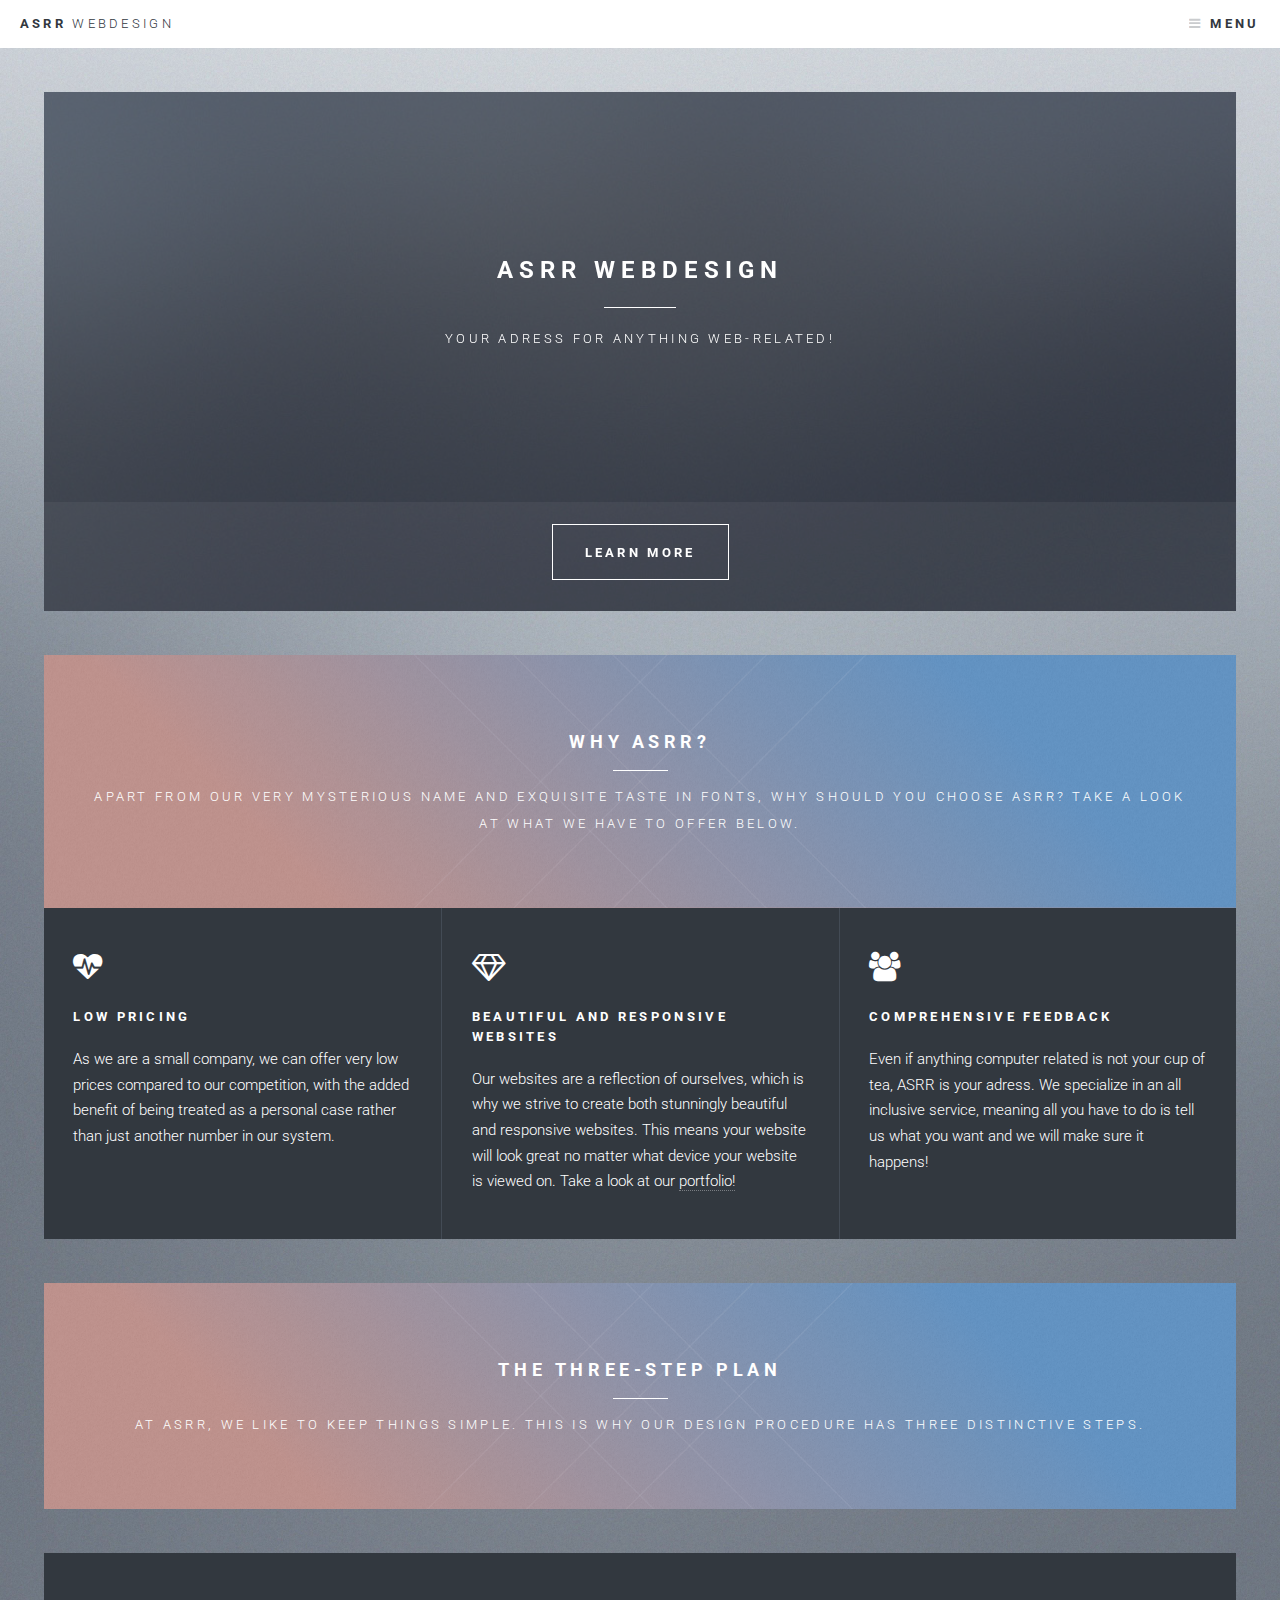
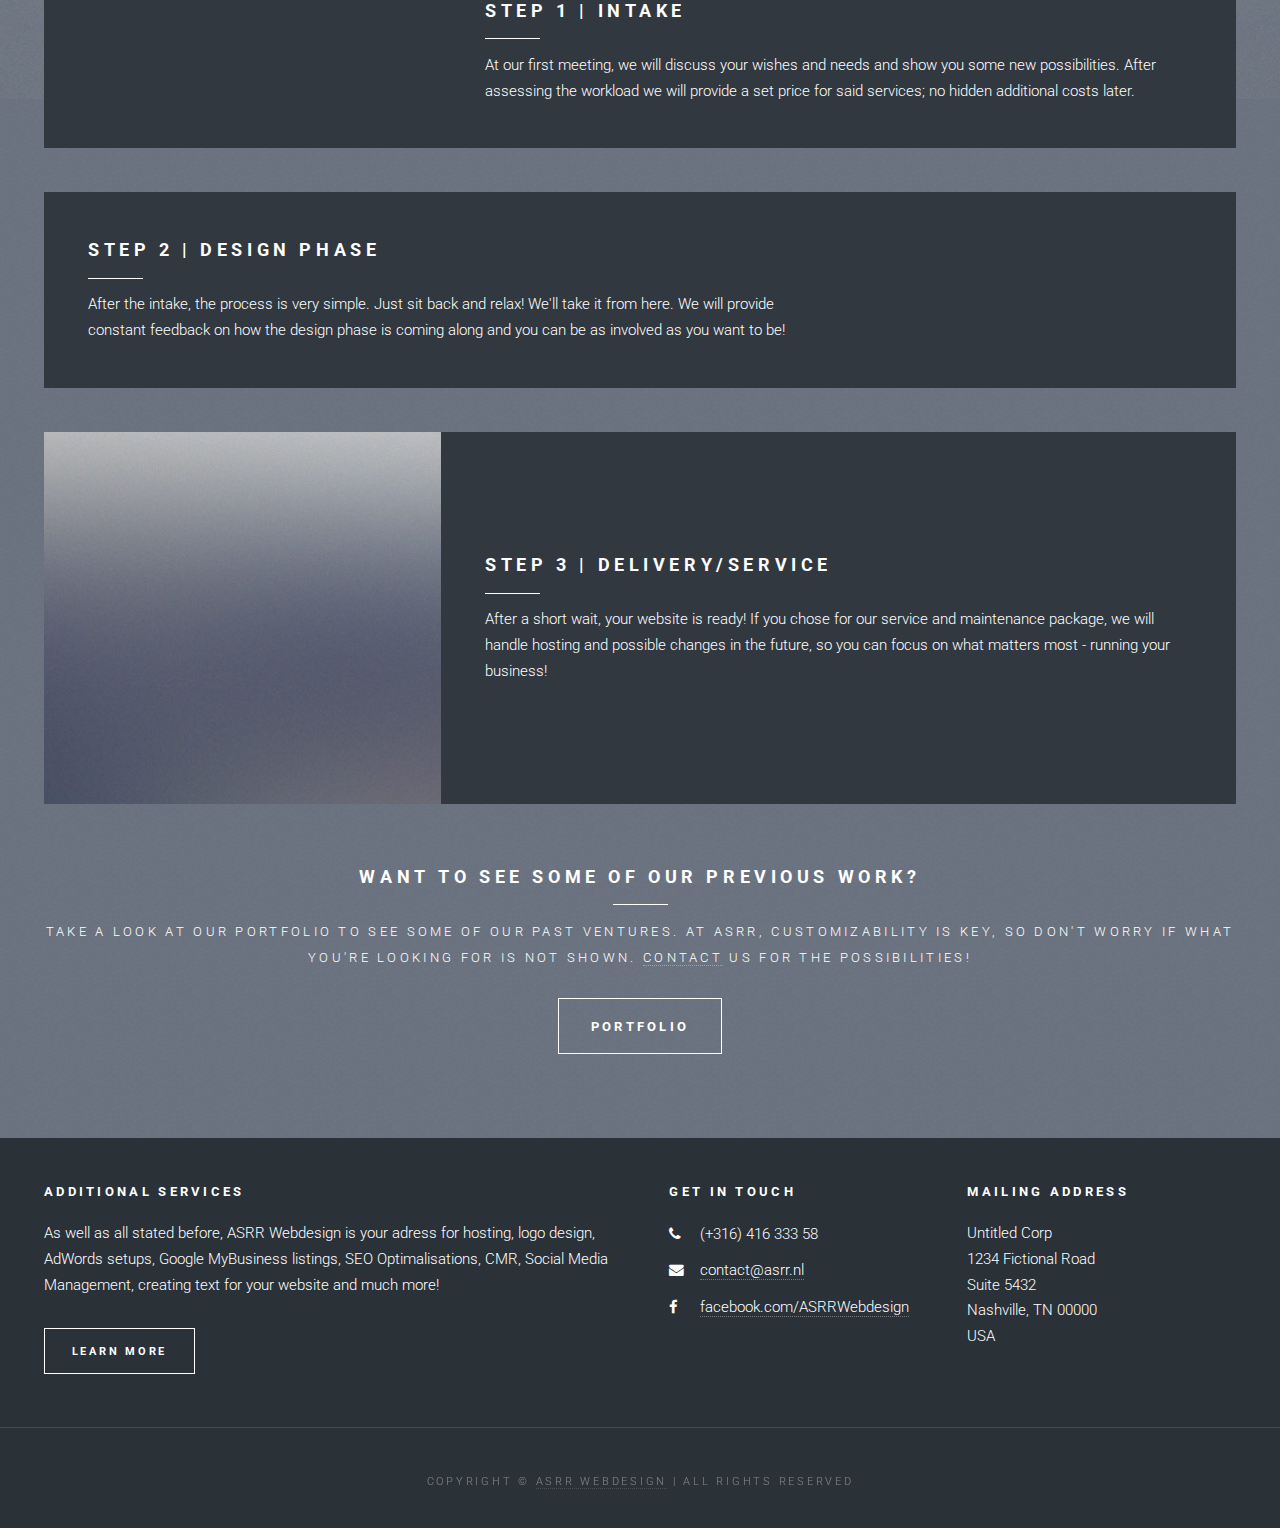
==== commit 9909806d: "references fix" ====
--- a/index.html
+++ b/index.html
@@ -1,167 +1,190 @@
 <!DOCTYPE HTML>
 <!--
-	Magnetic by Pixelarity
-	pixelarity.com | hello@pixelarity.com
-	License: pixelarity.com/license
+	ASRR Webdesign | Contact: contact@asrr.nl | asrr.nl
 -->
 <html>
-	<head>
-		<title>Untitled</title>
-		<meta charset="utf-8" />
-		<meta name="viewport" content="width=device-width, initial-scale=1" />
-		<!--[if lte IE 8]><script src="assets/js/ie/html5shiv.js"></script><![endif]-->
-		<link rel="stylesheet" href="assets/css/main.css" />
-		<!--[if lte IE 8]><link rel="stylesheet" href="assets/css/ie8.css" /><![endif]-->
-		<!--[if lte IE 9]><link rel="stylesheet" href="assets/css/ie9.css" /><![endif]-->
-	</head>
-	<body id="top">
+<head>
+    <title>ASRR Webdesign</title>
+    <meta charset="utf-8"/>
+    <meta name="viewport" content="width=device-width, initial-scale=1"/>
+    <!--[if lte IE 8]>
+    <script src="assets/js/ie/html5shiv.js"></script><![endif]-->
+    <link rel="stylesheet" href="assets/css/main.css"/>
+    <!--[if lte IE 8]>
+    <link rel="stylesheet" href="assets/css/ie8.css"/><![endif]-->
+    <!--[if lte IE 9]>
+    <link rel="stylesheet" href="assets/css/ie9.css"/><![endif]-->
+</head>
+<body id="top">
 
-		<!-- Page Wrapper -->
-			<div id="page-wrapper">
+<!-- Page Wrapper -->
+<div id="page-wrapper">
 
-				<!-- Header -->
-					<header id="header">
-						<h1><a href="index.html">Magnetic <span>by Pixelarity</span></a></h1>
-						<nav>
-							<a href="#menu">Menu</a>
-						</nav>
-					</header>
+    <!-- Header -->
+    <header id="header">
+        <h1><a href="index.html">ASRR <span>Webdesign</span></a></h1>
+        <nav>
+            <a href="#menu">Menu</a>
+        </nav>
+    </header>
 
-				<!-- Menu -->
-					<nav id="menu">
-						<div class="inner">
-							<h2>Menu</h2>
-							<ul class="links">
-								<li><a href="index.html">Home</a></li>
-								<li><a href="generic.html">Generic</a></li>
-								<li><a href="elements.html">Elements</a></li>
-								<li><a href="#">Log In</a></li>
-								<li><a href="#">Sign Up</a></li>
-							</ul>
-						</div>
-					</nav>
+    <!-- Menu -->
+    <nav id="menu">
+        <div class="inner">
+            <h2>Menu</h2>
+            <ul class="links">
+                <li><a href="index.html">Home</a></li>
+                <li><a href="index.html">Contact</a></li>
+                <li><a href="/portfolio/index.html">Portfolio</a></li>
+                <li><a href="generic.html">Generic</a></li>
+                <li><a href="elements.html">Elements</a></li>
+            </ul>
+        </div>
+    </nav>
 
-				<!-- Main -->
-					<div id="main">
+    <!-- Main -->
+    <div id="main">
 
-						<!-- Banner -->
-							<section id="banner">
-								<header>
-									<h2>Ipsum aliquam</h2>
-									<p>Sed feugiat tempus sem amet imperdiet</p>
-								</header>
-								<footer>
-									<ul class="actions">
-										<li><a href="#" class="button big">Get Started</a></li>
-									</ul>
-								</footer>
-							</section>
+        <!-- Banner -->
+        <section id="banner">
+            <header>
+                <h2>ASRR Webdesign</h2>
+                <p>Your adress for anything web-related!</p>
+            </header>
+            <footer>
+                <ul class="actions">
+                    <li><a href="#one" class="button big">Learn More</a></li>
+                </ul>
+            </footer>
+        </section>
 
-						<!-- One -->
-							<section id="one" class="features">
-								<header class="major">
-									<h2>Magna sed consequat</h2>
-									<p>Mauris lectus odio, mattis nec velit eu, luctus dictum diam. Quis<br />
-									tempus que ornare purus a bibendum ultricies.</p>
-								</header>
-								<div class="content">
-									<section class="feature">
-										<span class="icon major fa-diamond"></span>
-										<h3>Etiam sed feugiat</h3>
-										<p>Praesent egestas quam at lorem imperdiet lobortis. Mauris condimentum et euismod ipsum, at ullamcorper libero dolor auctor sit amet. Proin vulputate amet sem ut tempus. Donec quis ante viverra, suscipit euismod habitant lorem ipsum dolor.</p>
-									</section>
-									<section class="feature">
-										<span class="icon major fa-save"></span>
-										<h3>Ipsum et bibendum</h3>
-										<p>Praesent egestas quam at lorem imperdiet lobortis. Mauris condimentum et euismod ipsum, at ullamcorper libero dolor auctor sit amet. Proin vulputate amet sem ut tempus. Donec quis ante viverra, suscipit euismod habitant lorem ipsum dolor.</p>
-									</section>
-									<section class="feature">
-										<span class="icon major fa-newspaper-o"></span>
-										<h3>Sit lorem aliquam</h3>
-										<p>Praesent egestas quam at lorem imperdiet lobortis. Mauris condimentum et euismod ipsum, at ullamcorper libero dolor auctor sit amet. Proin vulputate amet sem ut tempus. Donec quis ante viverra, suscipit euismod habitant lorem ipsum dolor.</p>
-									</section>
-								</div>
-							</section>
+        <!-- One -->
+        <section id="one" class="features">
+            <header class="major">
+                <h2>Why ASRR?</h2>
+                <p>Apart from our very mysterious name and exquisite taste in fonts, why should you choose ASRR? Take a look at what we have to offer below.</p>
+            </header>
+            <div class="content">
+                <section class="feature">
+                    <span class="icon major fa-heartbeat"></span>
+                    <h3>Low Pricing</h3>
+                    <p>As we are a small company, we can offer very low prices compared to our competition, with the
+                        added benefit of being treated as a personal case rather than just another number in our
+                        system.</p>
+                </section>
+                <section class="feature">
+                    <span class="icon major fa-diamond"></span>
+                    <h3>Beautiful and responsive websites</h3>
+                    <p>Our websites are a reflection of ourselves, which is why we strive to create both stunningly
+                        beautiful and responsive websites. This means your website will look great no matter what device
+                        your website is viewed on. Take a look at our <a href="portfolio/index.html">portfolio!</a></p>
+                </section>
+                <section class="feature">
+                    <span class="icon major fa-users"></span>
+                    <h3>Comprehensive Feedback</h3>
+                    <p>Even if anything computer related is not your cup of tea, ASRR is your adress. We specialize in an
+                        all inclusive service, meaning all you have to do is tell us what you want and we will make sure
+                        it happens!</p>
+                </section>
+            </div>
+        </section>
 
-						<!-- Two -->
-							<section id="two" class="spotlight">
-								<div class="image"><img src="images/pic01.jpg" alt="" /></div><div class="content">
-									<h2>Volutpat ante libero</h2>
-									<p>Praesent egestas quam at lorem imperdiet lobortis. Mauris condimentum et euismod ipsum, at ullamcorper libero dolor auctor sit amet. Proin vulputate amet sem ut tempus. Donec quis ante viverra, suscipa facilisis at, vestibulum id urna. Lorem ipsum dolor sit amet sollicitudin.</p>
-								</div>
-							</section>
+        <!-- Two -->
+        <header class="major">
+            <h2>The three-step plan</h2>
+            <p>At ASRR, we like to keep things simple. This is why our design procedure has three distinctive steps.</p>
+        </header>
+        <section id="two" class="spotlight">
+            <div class="image"><img src="images/pic02wide.jpg" alt=""/></div>
+            <div class="content">
+                <h2>Step 1 | Intake</h2>
+                <p>At our first meeting, we will discuss your wishes and needs and show you some new possibilities.
+                    After assessing the workload we will provide a set price for said services; no hidden additional
+                    costs later.</p>
+            </div>
+        </section>
 
-						<!-- Three -->
-							<section id="three" class="spotlight alt">
-								<div class="image"><img src="images/pic02.jpg" alt="" /></div><div class="content">
-									<h2>Elit auctor tempus</h2>
-									<p>Praesent egestas quam at lorem imperdiet lobortis. Mauris condimentum et euismod ipsum, at ullamcorper libero dolor auctor sit amet. Proin vulputate amet sem ut tempus. Donec quis ante viverra, suscipa facilisis at, vestibulum id urna. Lorem ipsum dolor sit amet sollicitudin.</p>
-								</div>
-							</section>
+        <!-- Three -->
+        <section id="three" class="spotlight alt">
+            <div class="image"><img src="images/pic01wide.jpg" alt=""/></div>
+            <div class="content">
+                <h2>Step 2 | Design phase</h2>
+                <p>After the intake, the process is very simple. Just sit back and relax! We'll take it from here.
+                    We will provide constant feedback on how the design phase is coming along and you can be as involved
+                    as you want to be!</p>
+            </div>
+        </section>
 
-						<!-- Four -->
-							<section id="four" class="spotlight">
-								<div class="image"><img src="images/pic03.jpg" alt="" /></div><div class="content">
-									<h2>Porta vestibulum</h2>
-									<p>Praesent egestas quam at lorem imperdiet lobortis. Mauris condimentum et euismod ipsum, at ullamcorper libero dolor auctor sit amet. Proin vulputate amet sem ut tempus. Donec quis ante viverra, suscipa facilisis at, vestibulum id urna. Lorem ipsum dolor sit amet sollicitudin.</p>
-								</div>
-							</section>
+        <!-- Four -->
+        <section id="four" class="spotlight">
+            <div class="image"><img src="images/pic03.jpg" alt=""/></div>
+            <div class="content">
+                <h2>Step 3 | Delivery/Service</h2>
+                <p>After a short wait, your website is ready! If you chose for our service and maintenance package, we
+                    will handle hosting and possible changes in the future, so you can focus on what matters most -
+                    running your business!</p>
+            </div>
+        </section>
 
-						<!-- Five -->
-							<section id="five" class="cta">
-								<header>
-									<h2>Sed euismod nullam</h2>
-									<p>Odio mattis nec velit eu, luctus dictum diam. Quis<br />
-									tempus que ornare purus a bibendum ultricies</p>
-								</header>
-								<ul class="actions">
-									<li><a href="#" class="button big">Get Started</a></li>
-								</ul>
-							</section>
+        <!-- Five -->
+        <section id="five" class="cta">
+            <header>
+                <h2>Want to see some of our previous work?</h2>
+                <p>Take a look at our portfolio to see some of our past ventures. At ASRR, customizability is key, so
+                    don't worry if what you're looking for is not shown. <a href="#contact">Contact</a> us for the
+                    possibilities!</p>
+            </header>
+            <ul class="actions">
+                <li><a href="portfolio/index.html" class="button big">Portfolio</a></li>
+            </ul>
+        </section>
 
-					</div>
+    </div>
 
-				<!-- Footer -->
-					<section id="footer">
-						<div class="inner">
-							<section class="about">
-								<h3>Proin sed ultricies</h3>
-								<p>Praesent egestas quam at lorem imperdiet lobortis. Mauris condimentum et euismod ipsum, at ullamcorper libero dolor auctor sit amet. Proin vulputate.</p>
-								<ul class="actions">
-									<li><a href="#" class="button">Learn More</a></li>
-								</ul>
-							</section>
-							<section>
-								<h3>Get in Touch</h3>
-								<ul class="contact">
-									<li class="fa-phone">(000) 000-0000</li>
-									<li class="fa-envelope"><a href="#">information@untitled.tld</a></li>
-									<li class="fa-twitter"><a href="#">@untitled-tld</a></li>
-									<li class="fa-facebook"><a href="#">facebook.com/untitled</a></li>
-								</ul>
-							</section>
-							<section>
-								<h3>Mailing Address</h3>
-								<p>Untitled Corp<br />
-								1234 Fictional Road<br />
-								Suite 5432<br />
-								Nashville, TN 00000<br />
-								USA</p>
-							</section>
-						</div>
-						<div class="copyright">
-							<p>Copyright &copy; Untitled Corp. All rights reserved.</p>
-						</div>
-					</section>
+    <!-- Footer -->
+    <section id="footer">
+        <div class="inner">
+            <section class="about">
+                <h3>Additional services</h3>
+                <p>As well as all stated before, ASRR Webdesign is your adress for hosting, logo design, AdWords setups,
+                    Google MyBusiness listings, SEO Optimalisations, CMR, Social Media Management, creating text for
+                    your website and much more!</p>
+                <ul class="actions">
+                    <li><a href="services.html" class="button">Learn More</a></li>
+                </ul>
+            </section>
+            <section>
+                <h3>Get in Touch</h3>
+                <ul class="contact">
+                    <li class="fa-phone">(+316) 416 333 58</li>
+                    <li class="fa-envelope"><a href="mailto:contact@asrr.nl">contact@asrr.nl</a></li>
+                    <!--<li class="fa-twitter"><a href="#">@untitled-tld</a></li>-->
+                    <li class="fa-facebook"><a href="#">facebook.com/ASRRWebdesign</a></li>
+                </ul>
+            </section>
+            <section>
+                <h3>Mailing Address</h3>
+                <p>Untitled Corp<br/>
+                    1234 Fictional Road<br/>
+                    Suite 5432<br/>
+                    Nashville, TN 00000<br/>
+                    USA</p>
+            </section>
+        </div>
+        <div class="copyright">
+            <p>Copyright &copy; <a href="asrr.nl">ASRR Webdesign</a> | All rights reserved</p>
+        </div>
+    </section>
 
-			</div>
+</div>
 
-		<!-- Scripts -->
-			<script src="assets/js/jquery.min.js"></script>
-			<script src="assets/js/skel.min.js"></script>
-			<script src="assets/js/util.js"></script>
-			<!--[if lte IE 8]><script src="assets/js/ie/respond.min.js"></script><![endif]-->
-			<script src="assets/js/main.js"></script>
+<!-- Scripts -->
+<script src="assets/js/jquery.min.js"></script>
+<script src="assets/js/skel.min.js"></script>
+<script src="assets/js/util.js"></script>
+<!--[if lte IE 8]>
+<script src="assets/js/ie/respond.min.js"></script><![endif]-->
+<script src="assets/js/main.js"></script>
 
-	</body>
+</body>
 </html>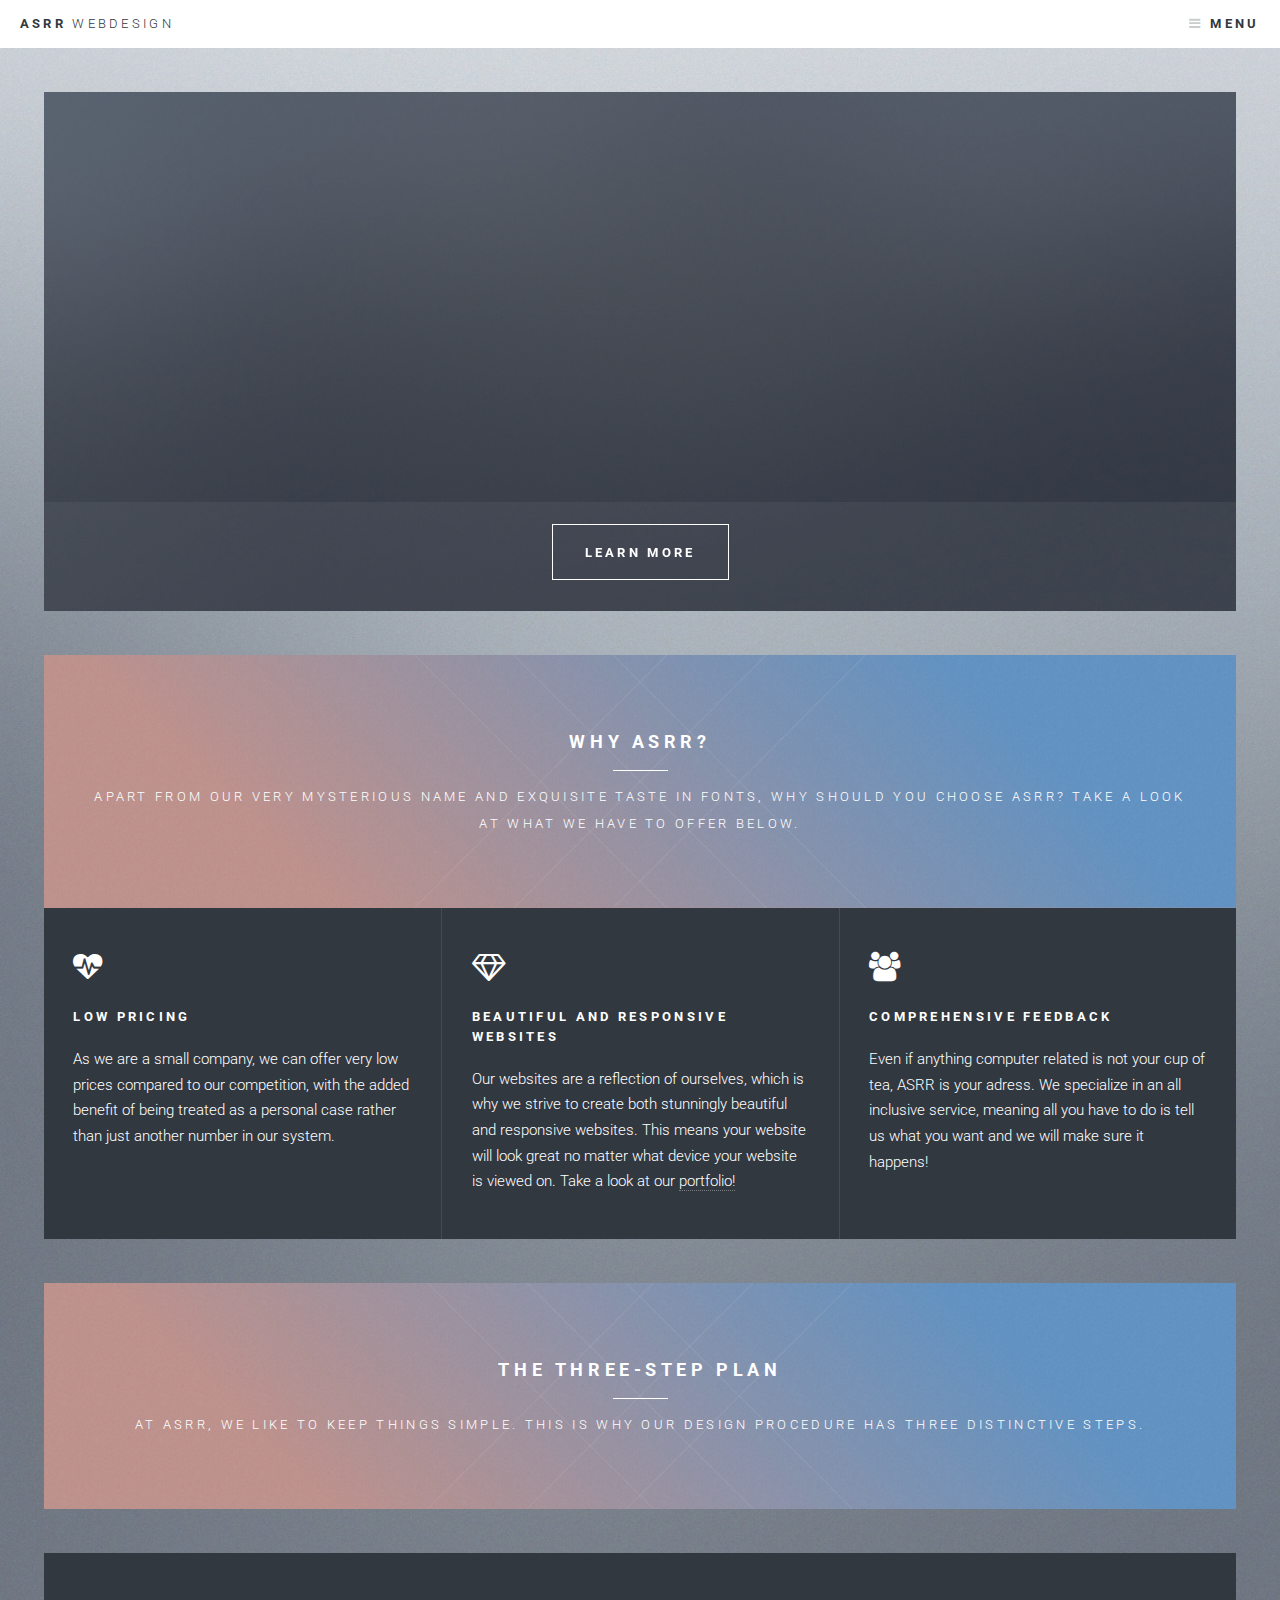
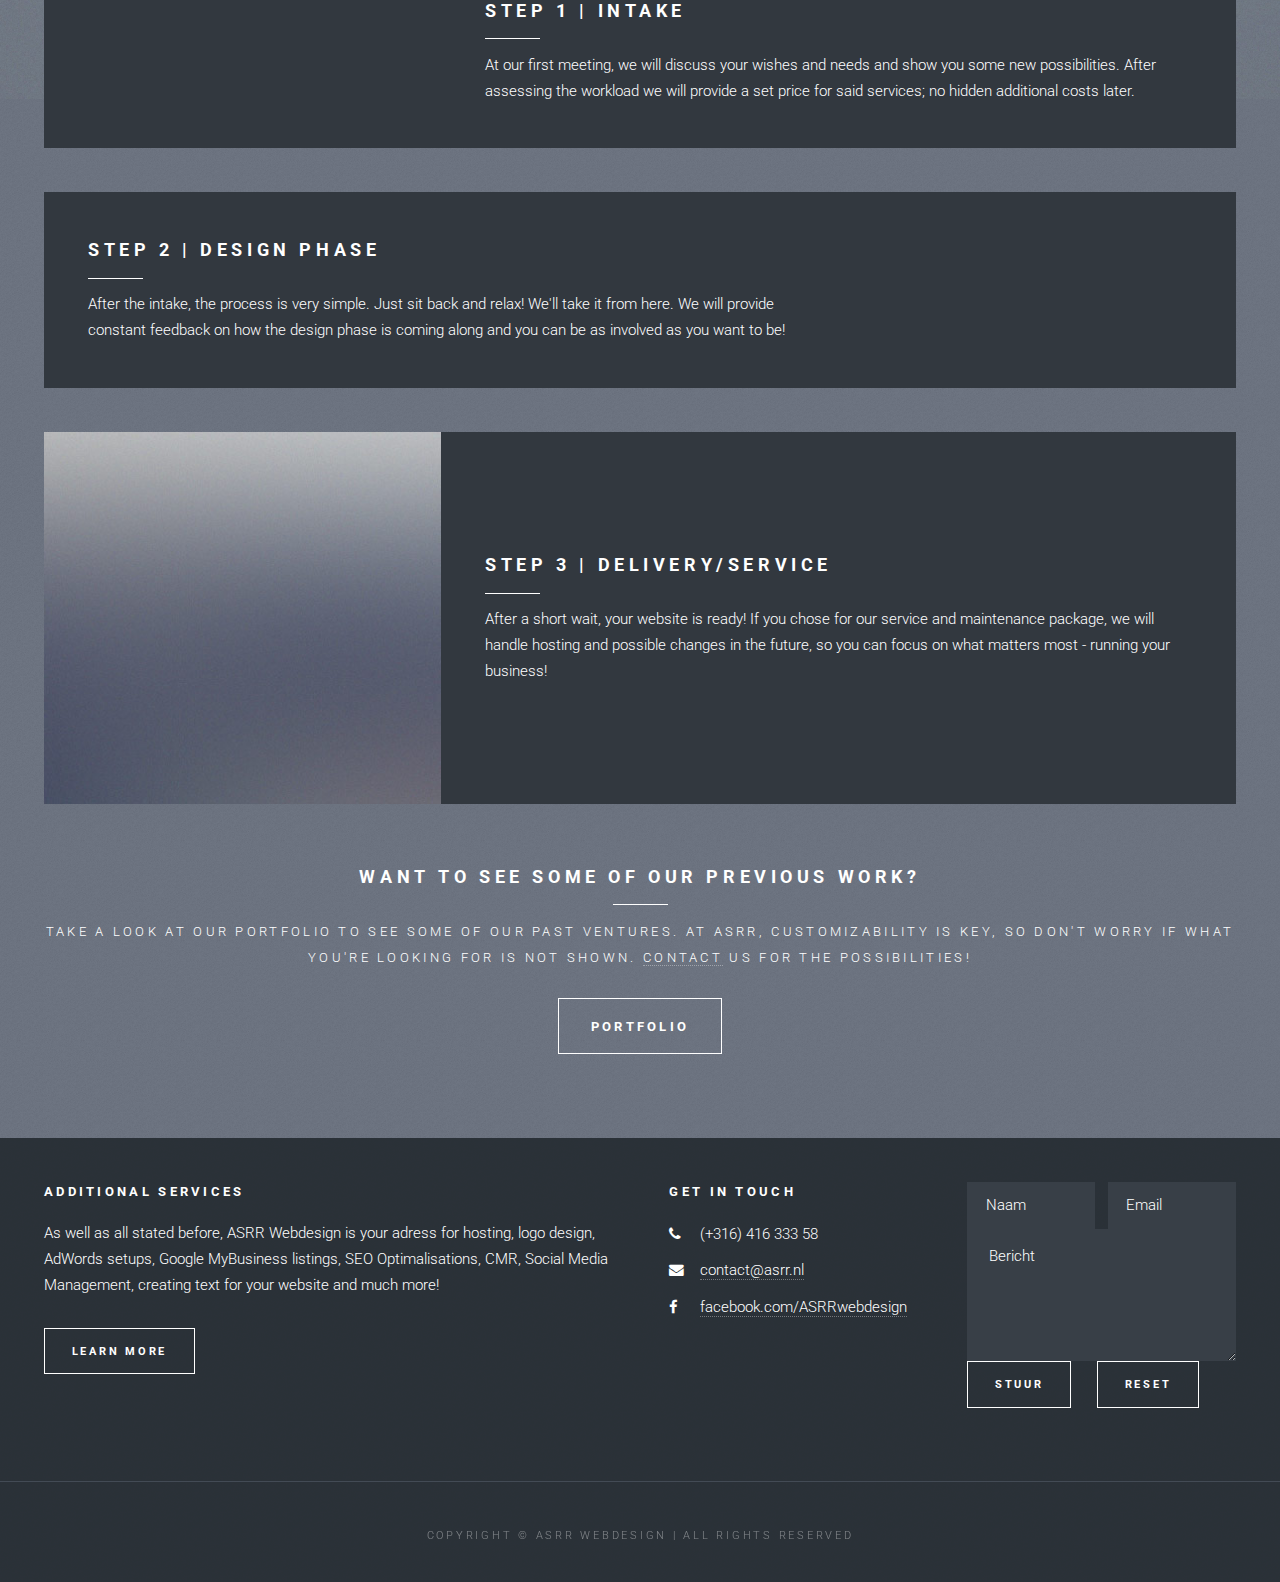
==== commit 8bd79968: "small bugfixes" ====
--- a/index.html
+++ b/index.html
@@ -9,7 +9,7 @@
     <meta name="viewport" content="width=device-width, initial-scale=1"/>
     <!--[if lte IE 8]>
     <script src="assets/js/ie/html5shiv.js"></script><![endif]-->
-    <link rel="stylesheet" href="assets/css/main.css"/>
+    <link rel="stylesheet" href="assets/css/main.css?v=1.1"/>
     <!--[if lte IE 8]>
     <link rel="stylesheet" href="assets/css/ie8.css"/><![endif]-->
     <!--[if lte IE 9]>
@@ -35,9 +35,11 @@
             <ul class="links">
                 <li><a href="index.html">Home</a></li>
                 <li><a href="index.html">Contact</a></li>
-                <li><a href="/portfolio/index.html">Portfolio</a></li>
+                <li><a href="portfolio/index.html">Portfolio</a></li>
+<!--
                 <li><a href="generic.html">Generic</a></li>
                 <li><a href="elements.html">Elements</a></li>
+-->
             </ul>
         </div>
     </nav>
@@ -48,12 +50,12 @@
         <!-- Banner -->
         <section id="banner">
             <header>
-                <h2>ASRR Webdesign</h2>
-                <p>Your adress for anything web-related!</p>
+                <!--<h2>ASRR Webdesign</h2>-->
+                <!--<p>Your adress for anything web-related!</p>-->
             </header>
             <footer>
                 <ul class="actions">
-                    <li><a href="#one" class="button big">Learn More</a></li>
+                    <li><a href="#one" class="button big scrolly">Learn More</a></li>
                 </ul>
             </footer>
         </section>
@@ -135,7 +137,7 @@
                     possibilities!</p>
             </header>
             <ul class="actions">
-                <li><a href="portfolio/index.html" class="button big">Portfolio</a></li>
+                <li><a href="portfolio/index.html" class="button big scrolly">Portfolio</a></li>
             </ul>
         </section>
 
@@ -150,7 +152,7 @@
                     Google MyBusiness listings, SEO Optimalisations, CMR, Social Media Management, creating text for
                     your website and much more!</p>
                 <ul class="actions">
-                    <li><a href="services.html" class="button">Learn More</a></li>
+                    <li><a href="services.html" class="button scrolly">Learn More</a></li>
                 </ul>
             </section>
             <section>
@@ -159,20 +161,47 @@
                     <li class="fa-phone">(+316) 416 333 58</li>
                     <li class="fa-envelope"><a href="mailto:contact@asrr.nl">contact@asrr.nl</a></li>
                     <!--<li class="fa-twitter"><a href="#">@untitled-tld</a></li>-->
-                    <li class="fa-facebook"><a href="#">facebook.com/ASRRWebdesign</a></li>
+                    <li class="fa-facebook"><a href="#">facebook.com/ASRRwebdesign</a></li>
                 </ul>
             </section>
+            <!-- Contact Form -->
             <section>
-                <h3>Mailing Address</h3>
-                <p>Untitled Corp<br/>
-                    1234 Fictional Road<br/>
-                    Suite 5432<br/>
-                    Nashville, TN 00000<br/>
-                    USA</p>
+                <form method="post" action="">
+                    <div class="row 50%">
+                        <div class="6u 12u(mobile)">
+                            <input type="text" name="cf-name" id="contact-name" placeholder="Naam"/>
+                        </div>
+                        <div class="6u 12u(mobile)">
+                            <input type="text" name="cf-email" id="contact-email" placeholder="Email"/>
+                        </div>
+                    </div>
+                    <div class="row 50%">
+                        <div class="12u">
+                                    <textarea name="cf-message" id="contact-message" placeholder="Bericht"
+                                              rows="4"></textarea>
+                        </div>
+                    </div>
+                    <div class="row">
+                        <div class="12u">
+                            <ul class="actions">
+                                <li><input type="submit" class="style1" value="Stuur"/></li>
+                                <li><input type="reset" class="style2" value="Reset"/></li>
+                            </ul>
+                        </div>
+                    </div>
+                </form>
             </section>
+            <!--<section>-->
+                <!--<h3>Mailing Address</h3>-->
+                <!--<p>Untitled Corp<br/>-->
+                    <!--1234 Fictional Road<br/>-->
+                    <!--Suite 5432<br/>-->
+                    <!--Nashville, TN 00000<br/>-->
+                    <!--USA</p>-->
+            <!--</section>-->
         </div>
         <div class="copyright">
-            <p>Copyright &copy; <a href="asrr.nl">ASRR Webdesign</a> | All rights reserved</p>
+            <p>Copyright &copy; ASRR Webdesign | All rights reserved</p>
         </div>
     </section>
 
@@ -180,6 +209,7 @@
 
 <!-- Scripts -->
 <script src="assets/js/jquery.min.js"></script>
+<script src="assets/js/jquery.scrolly.min.js"></script>
 <script src="assets/js/skel.min.js"></script>
 <script src="assets/js/util.js"></script>
 <!--[if lte IE 8]>
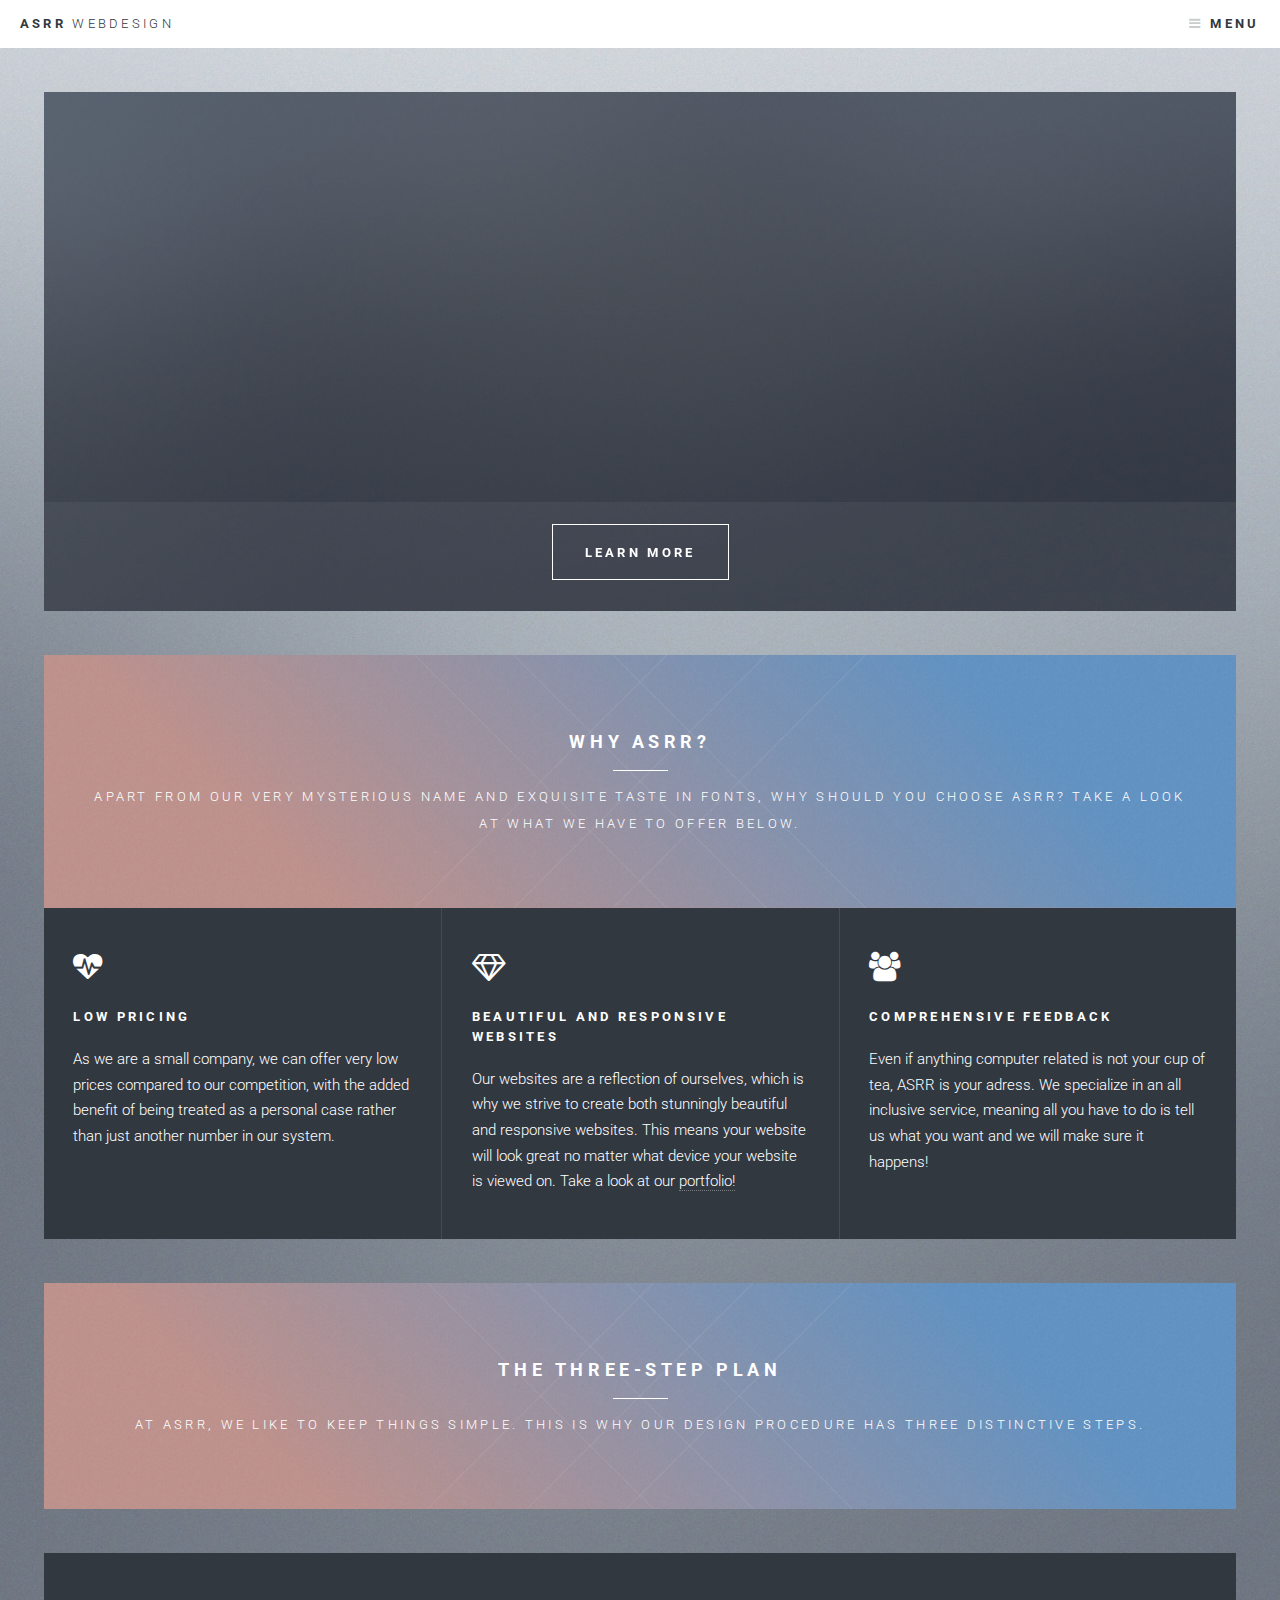
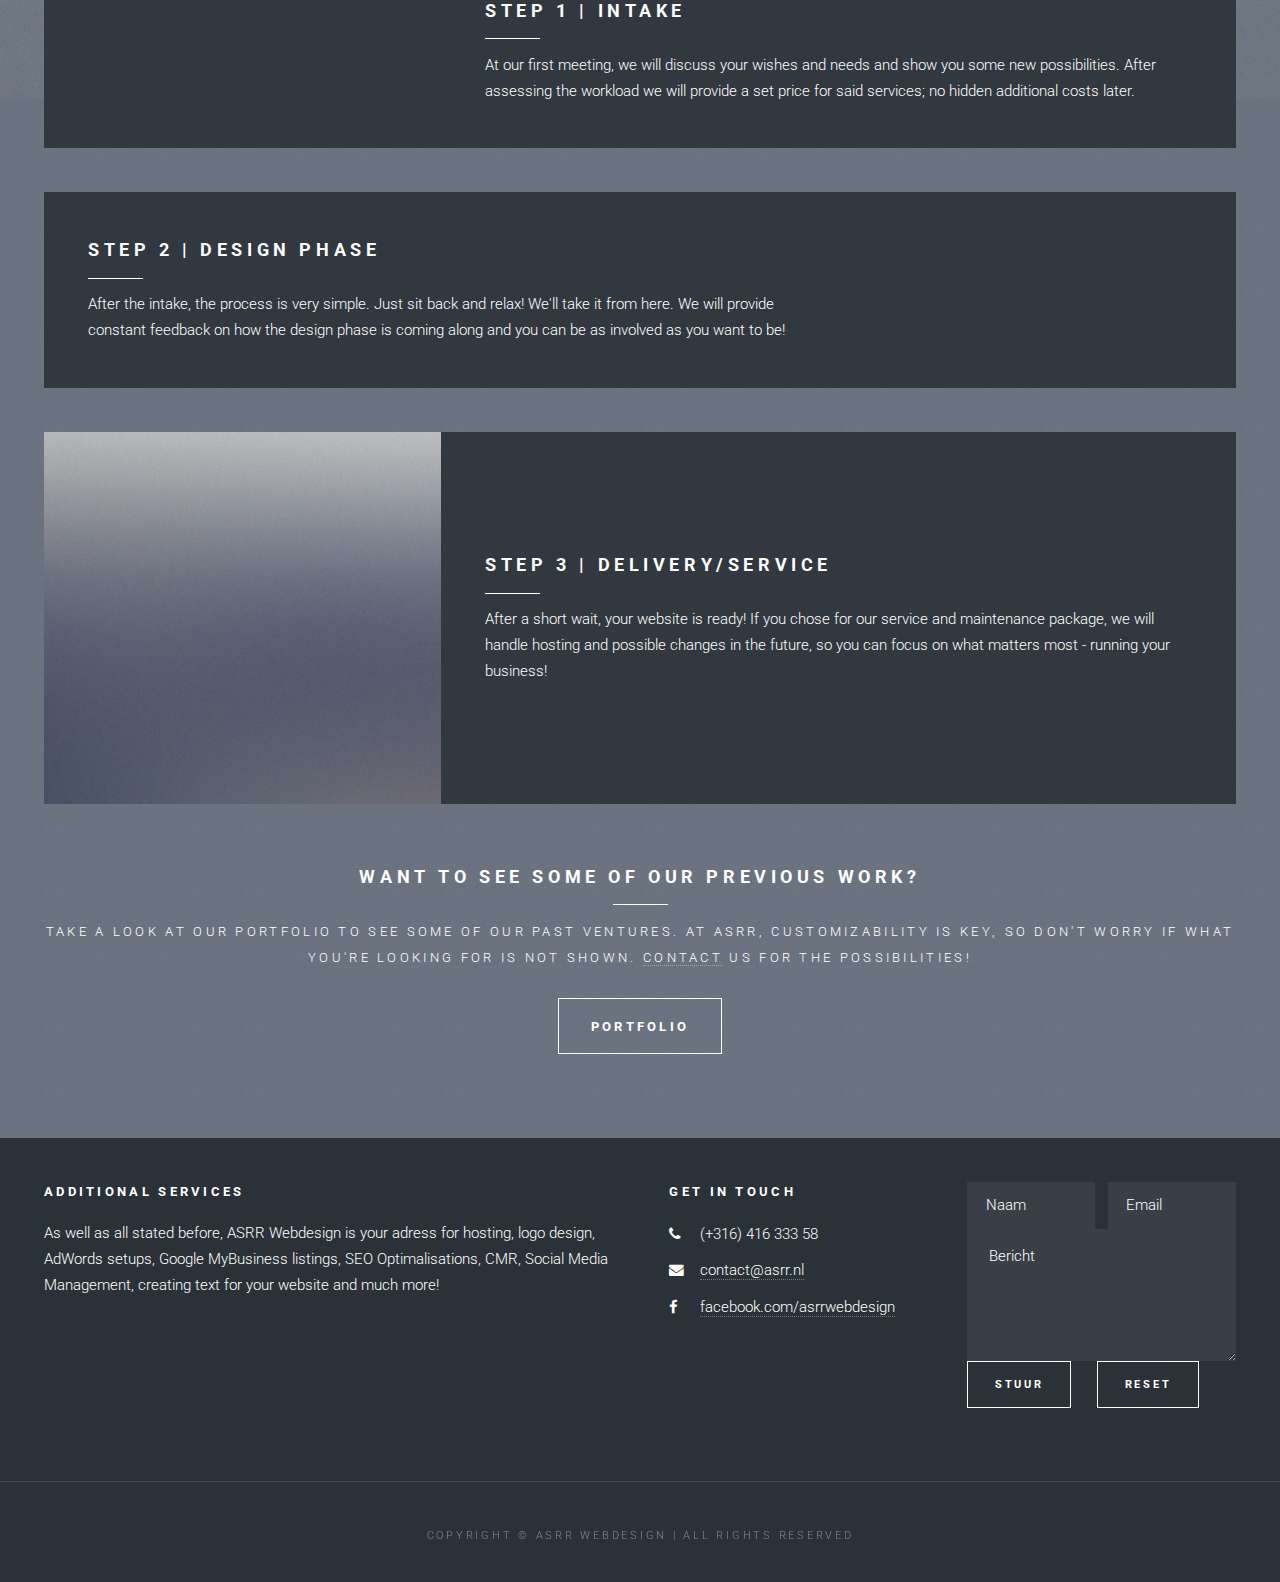
==== commit 400a5462: "small bugfixes" ====
--- a/index.html
+++ b/index.html
@@ -14,6 +14,8 @@
     <link rel="stylesheet" href="assets/css/ie8.css"/><![endif]-->
     <!--[if lte IE 9]>
     <link rel="stylesheet" href="assets/css/ie9.css"/><![endif]-->
+     <link rel="icon" type="image/png"
+                    href="images/logo.png" />
 </head>
 <body id="top">
 
@@ -34,7 +36,7 @@
             <h2>Menu</h2>
             <ul class="links">
                 <li><a href="index.html">Home</a></li>
-                <li><a href="index.html">Contact</a></li>
+                <li><a href="#contact">Contact</a></li>
                 <li><a href="portfolio/index.html">Portfolio</a></li>
 <!--
                 <li><a href="generic.html">Generic</a></li>
@@ -133,7 +135,7 @@
             <header>
                 <h2>Want to see some of our previous work?</h2>
                 <p>Take a look at our portfolio to see some of our past ventures. At ASRR, customizability is key, so
-                    don't worry if what you're looking for is not shown. <a href="#contact">Contact</a> us for the
+                    don't worry if what you're looking for is not shown. <a href="#contact" class="scrolly">Contact</a> us for the
                     possibilities!</p>
             </header>
             <ul class="actions">
@@ -152,7 +154,7 @@
                     Google MyBusiness listings, SEO Optimalisations, CMR, Social Media Management, creating text for
                     your website and much more!</p>
                 <ul class="actions">
-                    <li><a href="services.html" class="button scrolly">Learn More</a></li>
+                    <!--<li><a href="services.html" class="button scrolly">Learn More</a></li>-->
                 </ul>
             </section>
             <section>
@@ -161,7 +163,7 @@
                     <li class="fa-phone">(+316) 416 333 58</li>
                     <li class="fa-envelope"><a href="mailto:contact@asrr.nl">contact@asrr.nl</a></li>
                     <!--<li class="fa-twitter"><a href="#">@untitled-tld</a></li>-->
-                    <li class="fa-facebook"><a href="#">facebook.com/ASRRwebdesign</a></li>
+                    <li class="fa-facebook"><a href="http://facebook.com/ASRRWebdesign">facebook.com/asrrwebdesign</a></li>
                 </ul>
             </section>
             <!-- Contact Form -->
@@ -215,6 +217,17 @@
 <!--[if lte IE 8]>
 <script src="assets/js/ie/respond.min.js"></script><![endif]-->
 <script src="assets/js/main.js"></script>
+<!--Google Analytics-->
+<script>
+    (function(i,s,o,g,r,a,m){i['GoogleAnalyticsObject']=r;i[r]=i[r]||function(){
+            (i[r].q=i[r].q||[]).push(arguments)},i[r].l=1*new Date();a=s.createElement(o),
+        m=s.getElementsByTagName(o)[0];a.async=1;a.src=g;m.parentNode.insertBefore(a,m)
+    })(window,document,'script','https://www.google-analytics.com/analytics.js','ga');
+
+    ga('create', 'UA-90768292-1', 'auto');
+    ga('send', 'pageview');
+
+</script>
 
 </body>
 </html>